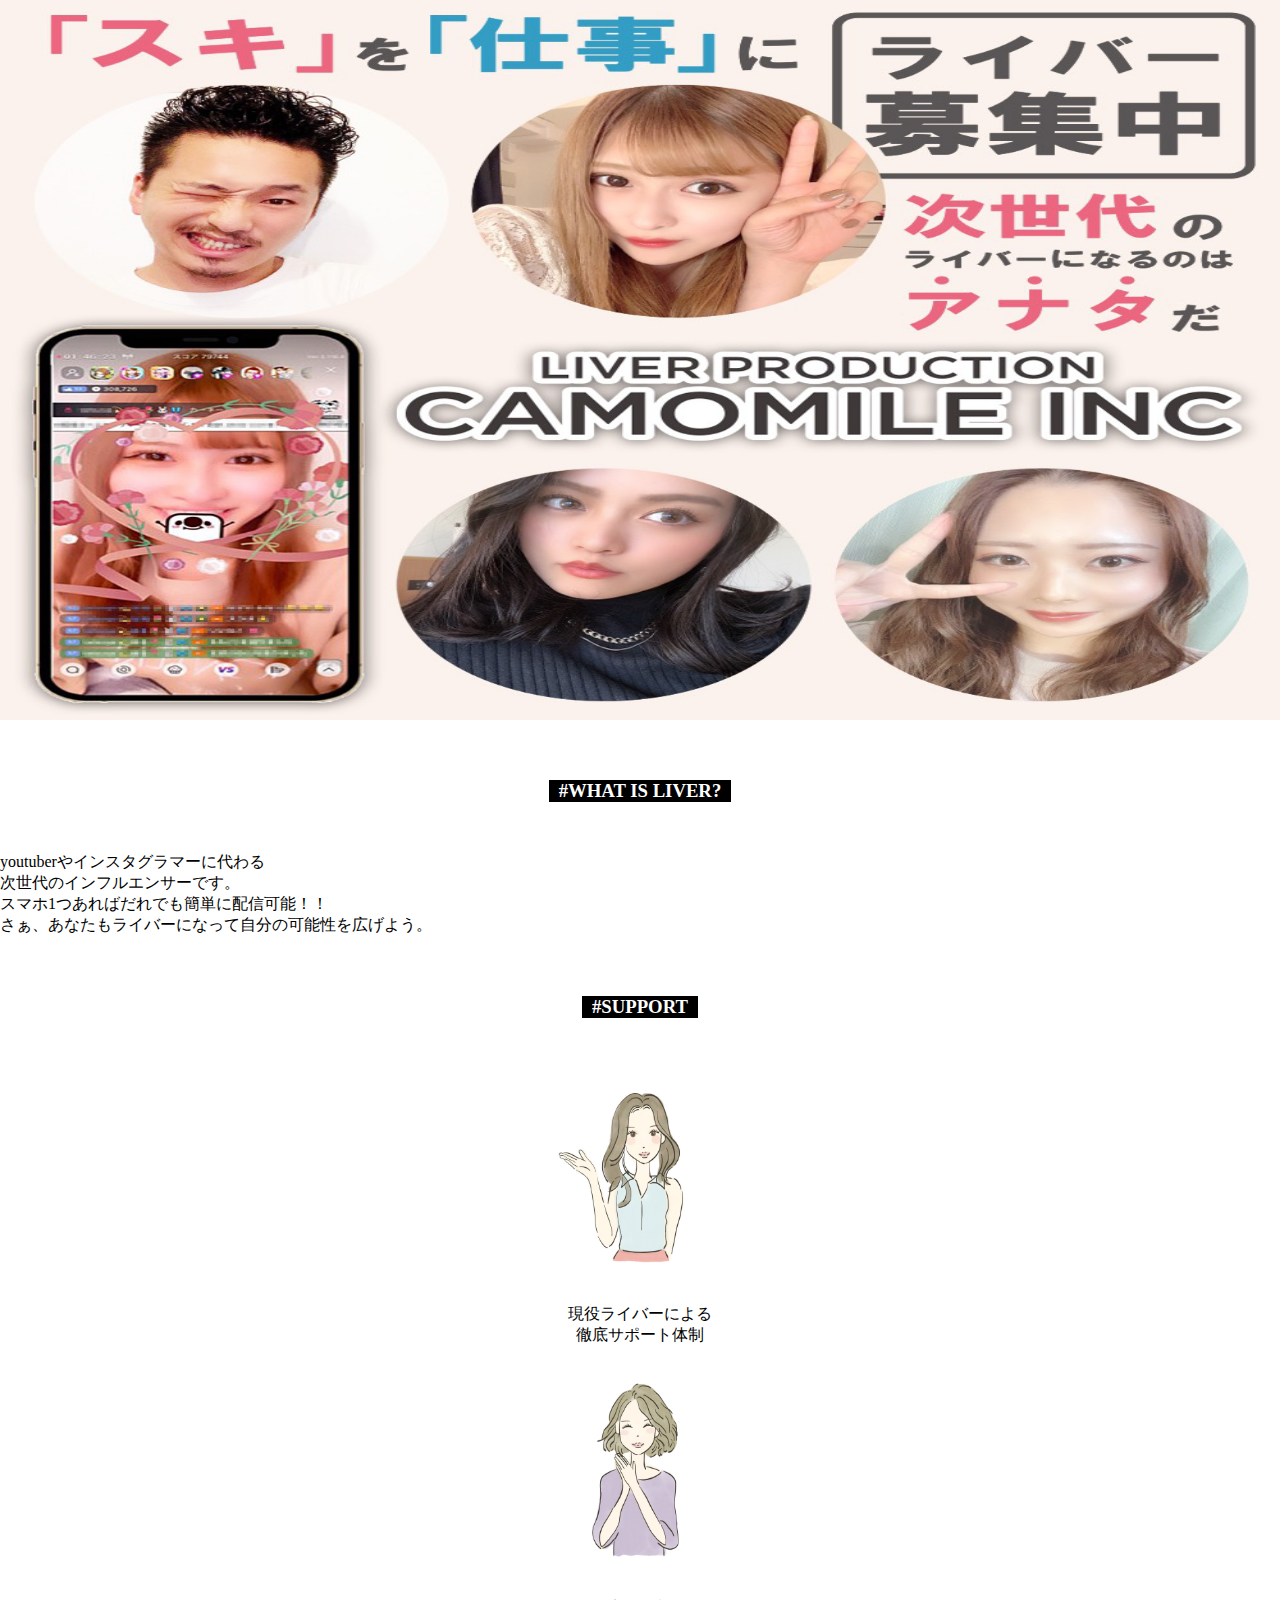
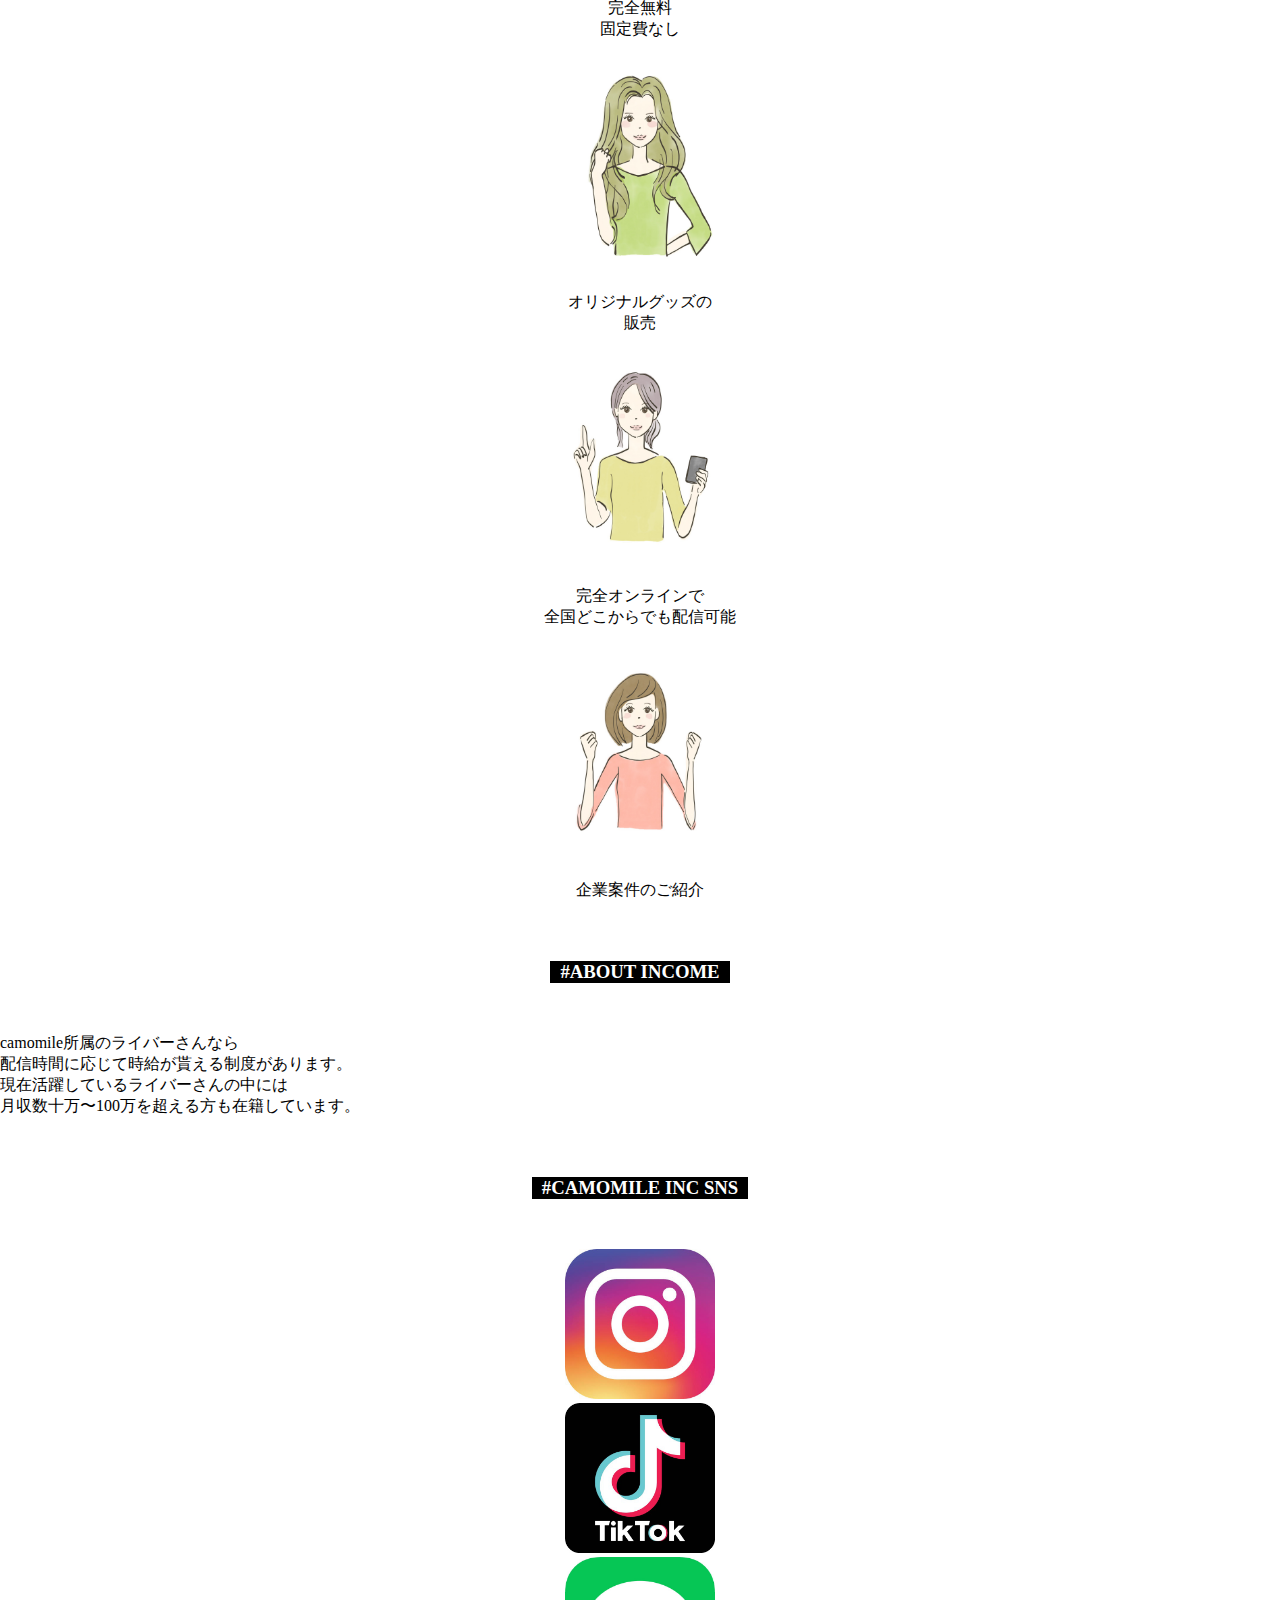
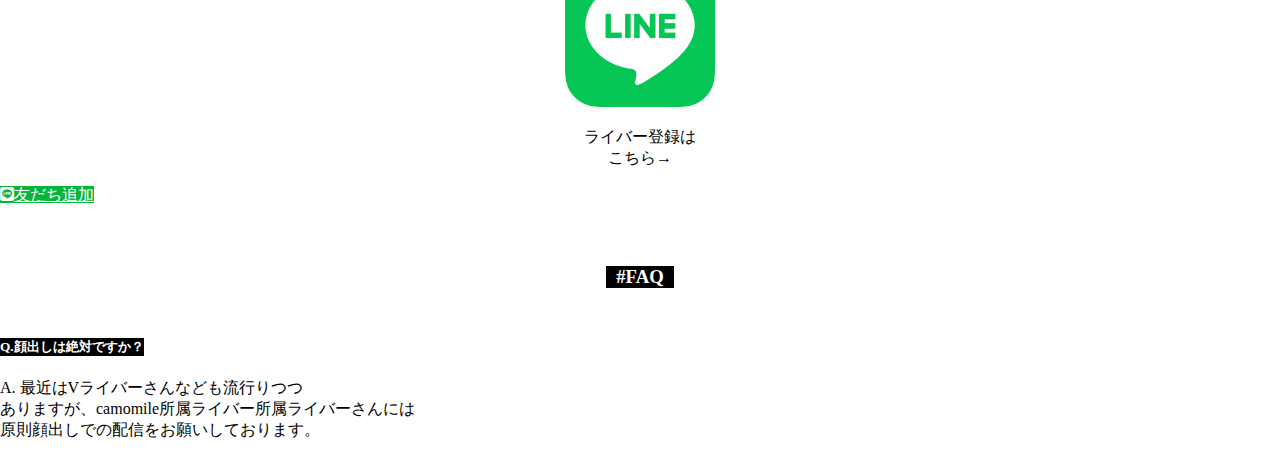
==== landing_page.html @ 8807ceb8 "webサイズはLINEボタン関連など以外はほぼ完成。" ====
<!DOCTYPE html>
<html>
  <head>
    <meta charset="utf-8"> 
    <meta name="viewport" content="width=device-width, initial-scale=1.0, shrink-to-fit=no">
    <title>LIVER PRODUCTION / CAMOMILE.INC</title>

    <link href="https://cdn.jsdelivr.net/npm/bootstrap@5.0.0-beta1/dist/css/bootstrap.min.css" rel="stylesheet" integrity="sha384-giJF6kkoqNQ00vy+HMDP7azOuL0xtbfIcaT9wjKHr8RbDVddVHyTfAAsrekwKmP1" crossorigin="anonymous">
    <link href="https://use.fontawesome.com/releases/v5.15.2/css/all.css" rel="stylesheet">
    <link rel="stylesheet" href="css/stylesheet.css">
    <link rel="stylesheet" href="css/responsive.css">
  </head>
  <script>
  </script>
  <body>
    <script src="https://cdn.jsdelivr.net/npm/@popperjs/core@2.5.4/dist/umd/popper.min.js" integrity="sha384-q2kxQ16AaE6UbzuKqyBE9/u/KzioAlnx2maXQHiDX9d4/zp8Ok3f+M7DPm+Ib6IU" crossorigin="anonymous"></script>
    <script src="https://cdn.jsdelivr.net/npm/bootstrap@5.0.0-beta1/dist/js/bootstrap.min.js" integrity="sha384-pQQkAEnwaBkjpqZ8RU1fF1AKtTcHJwFl3pblpTlHXybJjHpMYo79HY3hIi4NKxyj" crossorigin="anonymous"></script>

    <section class="top-container col-12">

    </section>

    <section class="container introduction-container">
      <h3>#WHAT IS LIVER?</h3>
      <p>youtuberやインスタグラマーに代わる<br>
        次世代のインフルエンサーです。<br>
        スマホ1つあればだれでも簡単に配信可能！！<br>
        さぁ、あなたもライバーになって自分の可能性を広げよう。
      </p>
    </section>

    <section class="container supports-container">
      <h3>#SUPPORT</h3>
      <div class="row d-flex justify-content-around">
        <div class="col-12 col-sm-4 support">
          <img class="" src="images/support1.png" alt="">
          <p class="align-center">
            現役ライバーによる<br>徹底サポート体制
          </p>
        </div>
        <div class="col-12 col-sm-4 support">
          <img src="images/support2.png" alt="">
          <p class="align-center">
            完全無料<br>固定費なし
          </p>
        </div>
        <div class="col-12 col-sm-4 support">
          <img src="images/support3.png" alt="">
          <p class="align-center">
            オリジナルグッズの<br>販売
          </p>
        </div>
        <div class="col-12 col-sm-4 support">
            <img class="" src="images/support4.png" alt="">
            <p class="align-center">
              完全オンラインで<br>全国どこからでも配信可能
            </p>
        </div>
        <div class="col-12 col-sm-4 support">
            <img src="images/support5.png" alt="">
            <p class="align-center">
              企業案件のご紹介
            </p>
        </div>
      </div>
    </section>

    <section class="container">
      <h3 class="align-center">#ABOUT INCOME</h3>
      <p class="">
        camomile所属のライバーさんなら<br>
        配信時間に応じて時給が貰える制度があります。<br>
        現在活躍しているライバーさんの中には<br>
        月収数十万〜100万を超える方も在籍しています。
      </p>
    </section>

    <section class="container sns-container">
      <h3>#CAMOMILE INC SNS</h3>
      <div class="row centering">
        <div class="col-4 icon">
          <a href="#">
            <img src="images/instagram.png" alt="instagram">
          </a>
        </div>
        <div class="col-4 icon">
          <a href="#">
            <img src="images/tiktok.png" alt="tiktok">
          </a>
        </div>
        <div class="col-4 icon">
          <a href="#">
            <img src="images/line.png" alt="line">
          </a>
        </div>
      </div>
      <article class="my-5 d-flex justify-content-center add-liver">
        <div class="mx-3 align-center">
          <p>ライバー登録は<br>こちら→</p>
        </div>
        <div class="mx-3">
          <a class="btn bg-line" href="#"><!-- fontawesome -->
            <i class="fab fa-line"></i><span class="">友だち追加</span>
          </a>
        </div>
        
      </article>
    </section>

    <section class="container mb-5">
      <h3>#FAQ</h3>
      <h5>Q.顔出しは絶対ですか？</h5>
      <p class="my-3">
        A. 最近はVライバーさんなども流行りつつ<br>
        ありますが、camomile所属ライバー所属ライバーさんには<br>
        原則顔出しでの配信をお願いしております。
    </p>
    </section>

  </body>
</html>
---- css/stylesheet.css ----
/* 全体 */
* {
  box-sizing: border-box;
}
body {
  margin: 0 auto;
  width: 100%;
}
.centering { /* ブロック */
  margin: 0 auto;
}
.align-center { /* インライン */
  text-align: center;
}

h3 {
  margin: 60px auto 50px;
  padding: 0 10px;
  color: #fff;
  background-color: #000;
  display: table;
  text-align: center;
}

/* top-container */
.top-container {
  background-image: url('../images/top_image.png');
  height: 80vh;
  background-size: 100% 100%;
}

/* supports-container */
.support img{
  width: 100%;
  max-width: 216px;
}
.support {
  text-align: center;
}

/* sns-container */

.icon img{
  width: 100%;
  max-width: 150px;
}
.icon {
  text-align: center;
}

.bg-line {
  background-color: #07b53b;
  color: #fff;
}
.line {
  background-color: #fff;
  color: #07b53b;
}

/* FAQ-container */
h5 {
  color: #fff;
  background-color: #000;
  display: table;
  font-family: "Hiragino Mincho ProN";
}
---- css/responsive.css ----
/* スマホサイズ */
@media screen and (max-width: 576px) {
  .support img{
    width: 100%;
    max-width: 150px;
  }
  .support {
    margin-bottom: 10px;
  }
}
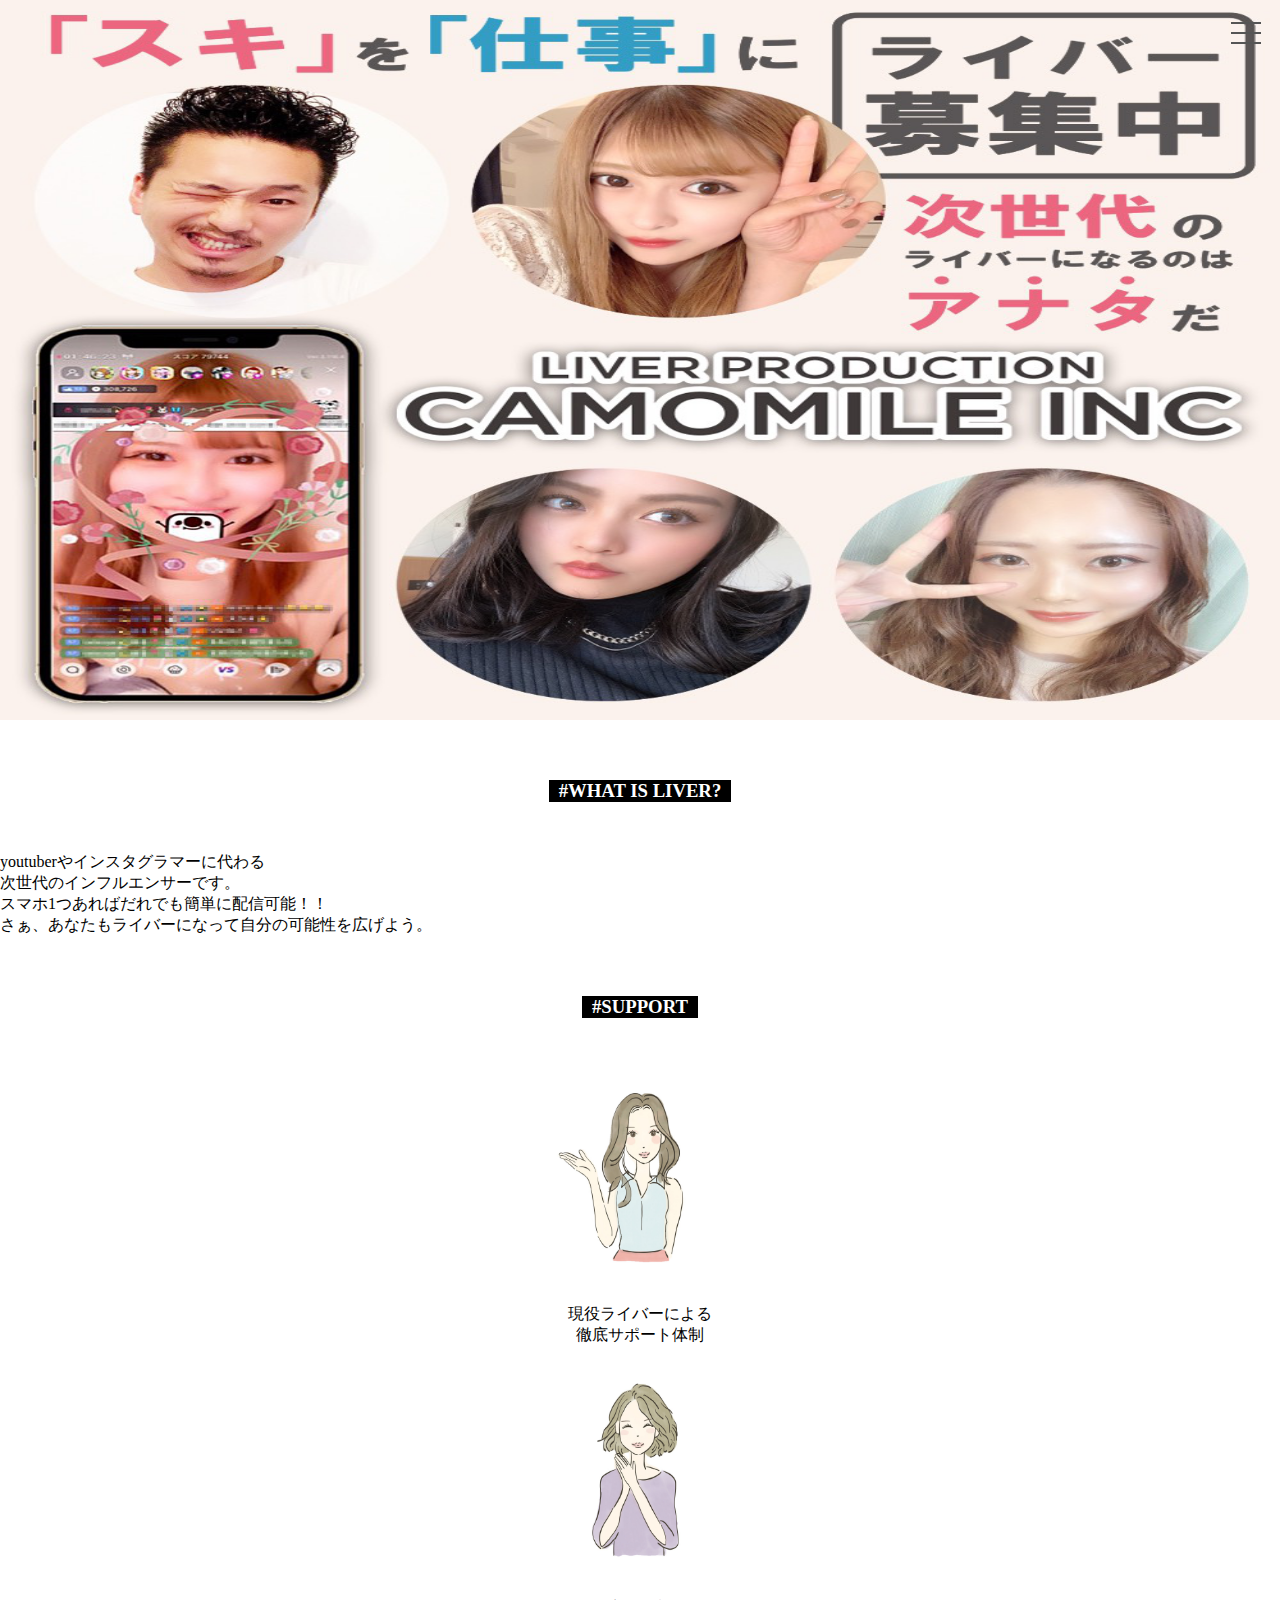
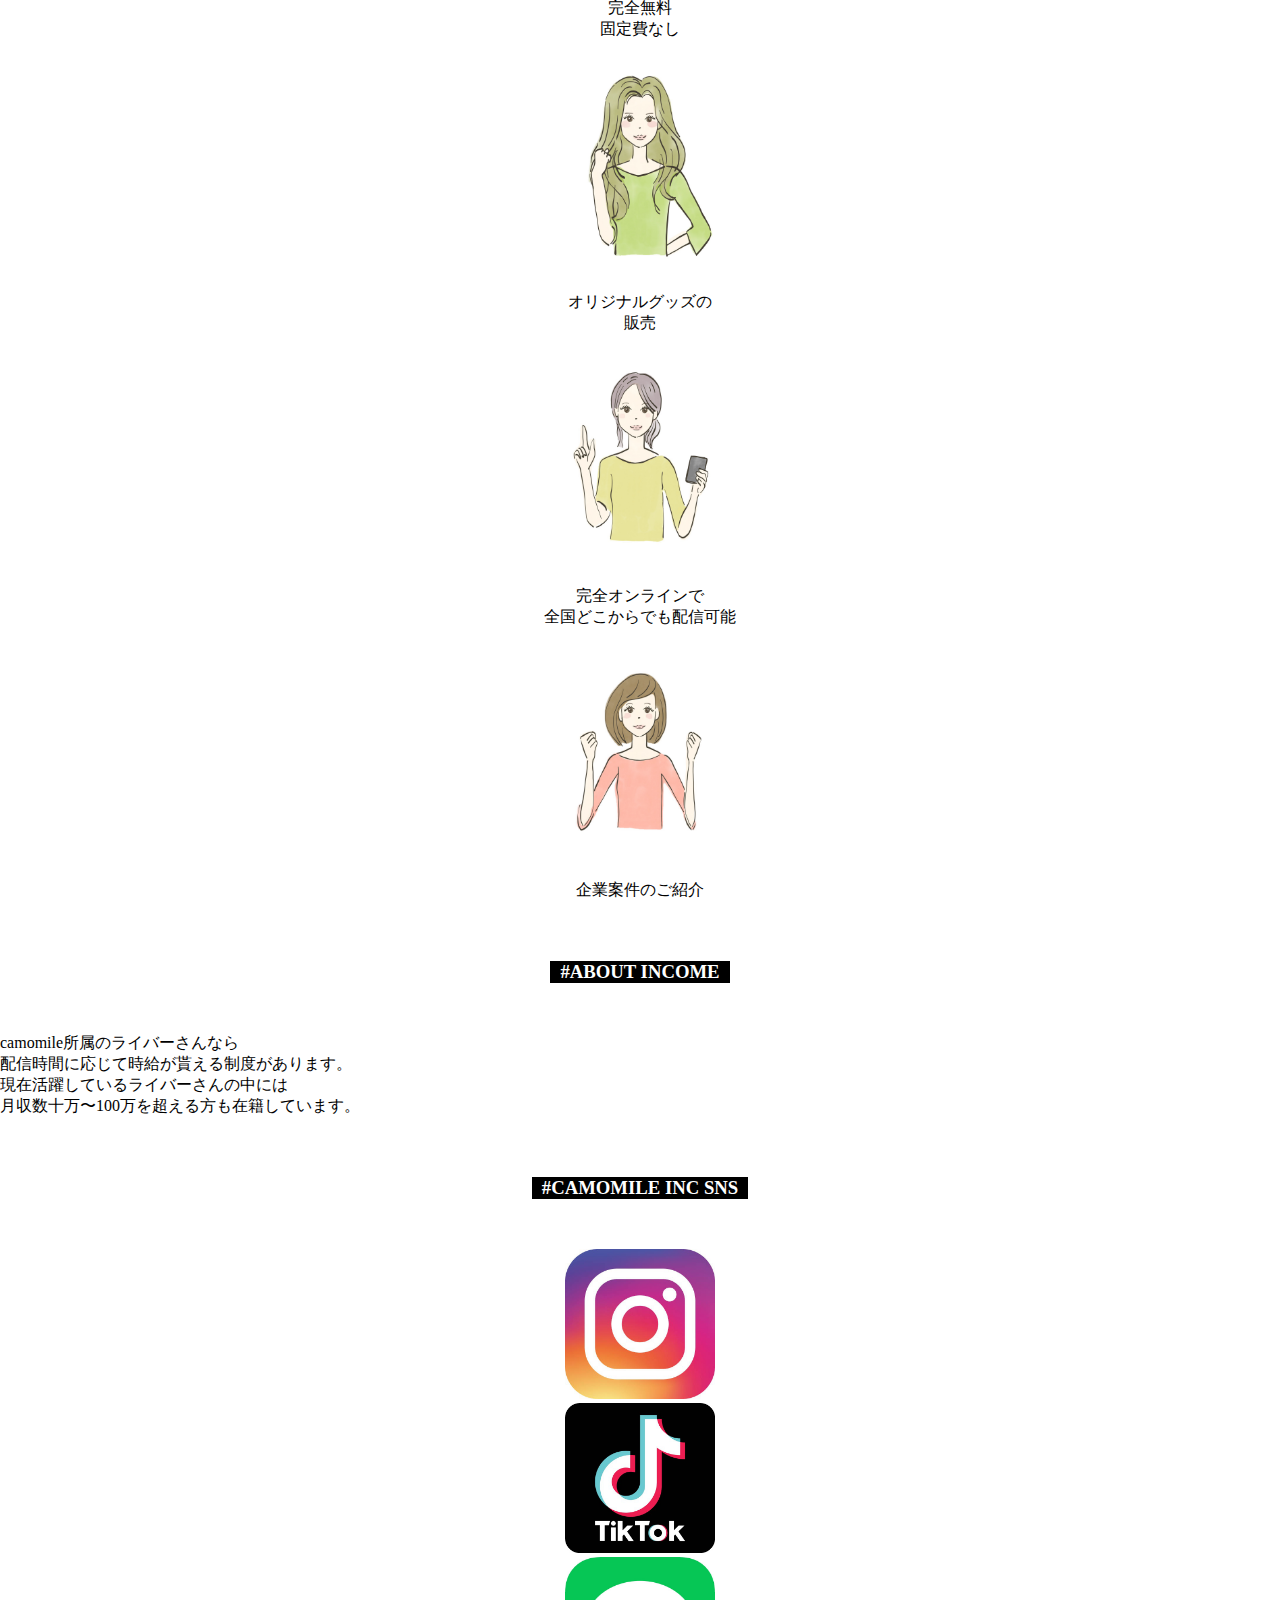
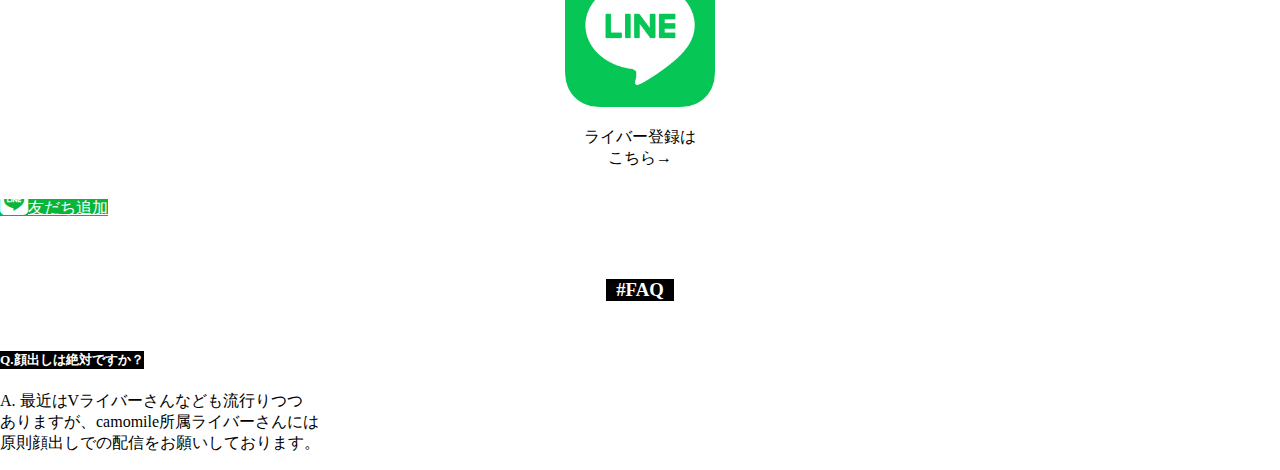
==== commit 3147cc0e: "ハンバーガーメニューの完成" ====
--- a/landing_page.html
+++ b/landing_page.html
@@ -10,17 +10,34 @@
     <link rel="stylesheet" href="css/stylesheet.css">
     <link rel="stylesheet" href="css/responsive.css">
   </head>
-  <script>
-  </script>
   <body>
     <script src="https://cdn.jsdelivr.net/npm/@popperjs/core@2.5.4/dist/umd/popper.min.js" integrity="sha384-q2kxQ16AaE6UbzuKqyBE9/u/KzioAlnx2maXQHiDX9d4/zp8Ok3f+M7DPm+Ib6IU" crossorigin="anonymous"></script>
     <script src="https://cdn.jsdelivr.net/npm/bootstrap@5.0.0-beta1/dist/js/bootstrap.min.js" integrity="sha384-pQQkAEnwaBkjpqZ8RU1fF1AKtTcHJwFl3pblpTlHXybJjHpMYo79HY3hIi4NKxyj" crossorigin="anonymous"></script>
+    <script type="text/javascript" src="https://code.jquery.com/jquery-3.5.1.min.js"></script>
+    <!-- LINEプラグイン -->
+    <script src="https://www.line-website.com/social-plugins/js/thirdparty/loader.min.js " async="async" defer="defer"></script>
+    <!-- ここまで -->
 
-    <section class="top-container col-12">
+    <section id="top" class="top-container col-12">
+      <div class="hamburger">
+        <span></span>
+        <span></span>
+        <span></span>
+      </div>
 
+      <nav class="globalMenuSp">
+        <ul>
+          <li><a href="#top">TOP</a></li>
+          <li><a id="introduction-btn" href="#introduction">WHAT IS LIVER?</a></li>
+          <li><a id="support-btn" href="#support">SUPPORT</a></li>
+          <li><a id="about-btn" href="#about">ABOUT INCOME</a></li>
+          <li><a id="sns-btn" href="#sns">CAMOMILE INC SNS</a></li>
+          <li><a id="faq-btn" href="#faq">FAQ</a></li>
+        </ul>
+      </nav>
     </section>
-
-    <section class="container introduction-container">
+    
+    <section id="introduction" class="container introduction">
       <h3>#WHAT IS LIVER?</h3>
       <p>youtuberやインスタグラマーに代わる<br>
         次世代のインフルエンサーです。<br>
@@ -29,7 +46,7 @@
       </p>
     </section>
 
-    <section class="container supports-container">
+    <section id="support" class="container supports-container">
       <h3>#SUPPORT</h3>
       <div class="row d-flex justify-content-around">
         <div class="col-12 col-sm-4 support">
@@ -65,7 +82,7 @@
       </div>
     </section>
 
-    <section class="container">
+    <section id="about" class="container">
       <h3 class="align-center">#ABOUT INCOME</h3>
       <p class="">
         camomile所属のライバーさんなら<br>
@@ -75,7 +92,7 @@
       </p>
     </section>
 
-    <section class="container sns-container">
+    <section id="sns" class="container sns-container">
       <h3>#CAMOMILE INC SNS</h3>
       <div class="row centering">
         <div class="col-4 icon">
@@ -100,22 +117,23 @@
         </div>
         <div class="mx-3">
           <a class="btn bg-line" href="#"><!-- fontawesome -->
-            <i class="fab fa-line"></i><span class="">友だち追加</span>
+            <i class="fab fa-2x fa-line"></i><span class="">友だち追加</span>
           </a>
         </div>
         
       </article>
     </section>
 
-    <section class="container mb-5">
+    <section id="faq" class="container mb-5">
       <h3>#FAQ</h3>
       <h5>Q.顔出しは絶対ですか？</h5>
       <p class="my-3">
         A. 最近はVライバーさんなども流行りつつ<br>
-        ありますが、camomile所属ライバー所属ライバーさんには<br>
+        ありますが、camomile所属ライバーさんには<br>
         原則顔出しでの配信をお願いしております。
     </p>
     </section>
 
+    <script type="text/javascript" src="javascript/script.js"></script>
   </body>
 </html>--- a/css/stylesheet.css
+++ b/css/stylesheet.css
@@ -29,6 +29,108 @@
   background-size: 100% 100%;
 }
 
+/*** ハンバーガーメニュー ***/
+/*　ハンバーガーボタン　*/
+.hamburger {
+  display : block;
+  position: fixed;
+  z-index : 3;
+  right : 13px;
+  top   : 12px;
+  width : 42px;
+  height: 42px;
+  cursor: pointer;
+  text-align: center;
+}
+.hamburger span {
+  display : block;
+  position: absolute;
+  width   : 30px;
+  height  : 2px ;
+  left    : 6px;
+  background : #555;
+  -webkit-transition: 0.3s ease-in-out;
+  -moz-transition   : 0.3s ease-in-out;
+  transition        : 0.3s ease-in-out;
+}
+.hamburger span:nth-child(1) {
+  top: 10px;
+}
+.hamburger span:nth-child(2) {
+  top: 20px;
+}
+.hamburger span:nth-child(3) {
+  top: 30px;
+}
+
+/* ナビ開いてる時のボタン */
+.hamburger.active span:nth-child(1) {
+  top : 16px;
+  left: 6px;
+  background :#fff;
+  -webkit-transform: rotate(-45deg);
+  -moz-transform   : rotate(-45deg);
+  transform        : rotate(-45deg);
+}
+
+.hamburger.active span:nth-child(2),
+.hamburger.active span:nth-child(3) {
+  top: 16px;
+  background :#fff;
+  -webkit-transform: rotate(45deg);
+  -moz-transform   : rotate(45deg);
+  transform        : rotate(45deg);
+}
+
+nav.globalMenuSp {
+  position: fixed;
+  z-index : 2;
+  top: 0;
+  right: 0; /* left→right */
+  color: #fff;
+  background: rgba(0,0,0,0.7);
+  text-align: center;
+  width: 50%; /* 100%→50% */
+  opacity: 0;
+  transition: opacity .6s ease, visibility .6s ease;
+}
+
+nav.globalMenuSp ul {
+  margin: 0 auto;
+  padding: 0;
+  width: 100%;
+}
+
+nav.globalMenuSp ul li {
+  list-style-type: none;
+  padding: 0;
+  width: 100%;
+  transition: .4s all;
+}
+nav.globalMenuSp ul li:last-child {
+  padding-bottom: 0;
+}
+nav.globalMenuSp ul li:hover{
+  background :#ddd;
+}
+
+nav.globalMenuSp ul li a {
+  display: block;
+  color: #fff;
+  padding: 1em 0;
+  text-decoration :none;
+}
+
+/* このクラスを、jQueryで付与・削除する */
+nav.globalMenuSp.active {
+  opacity: 100;
+}
+/*** ここまで ***/
+
+.test {
+  cursor: pointer;
+}
+
 /* supports-container */
 .support img{
   width: 100%;
@@ -39,7 +141,6 @@
 }
 
 /* sns-container */
-
 .icon img{
   width: 100%;
   max-width: 150px;
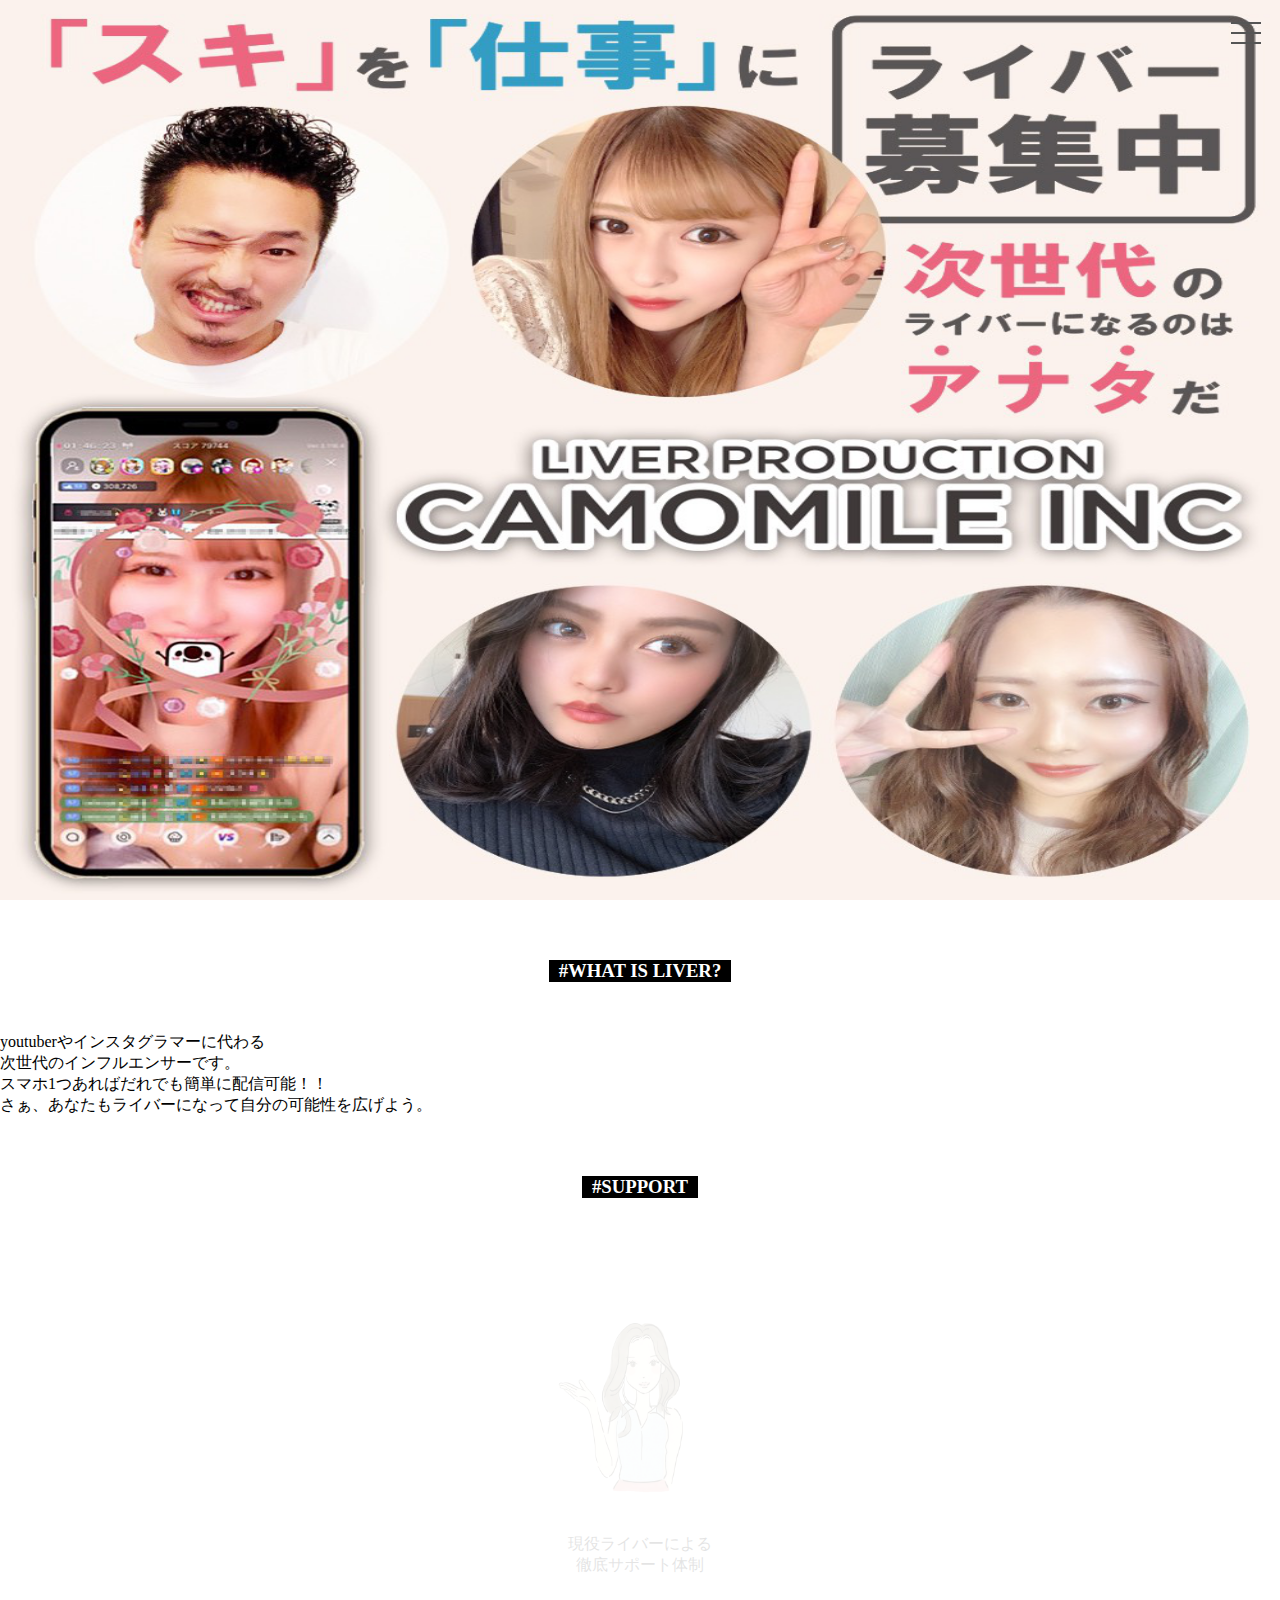
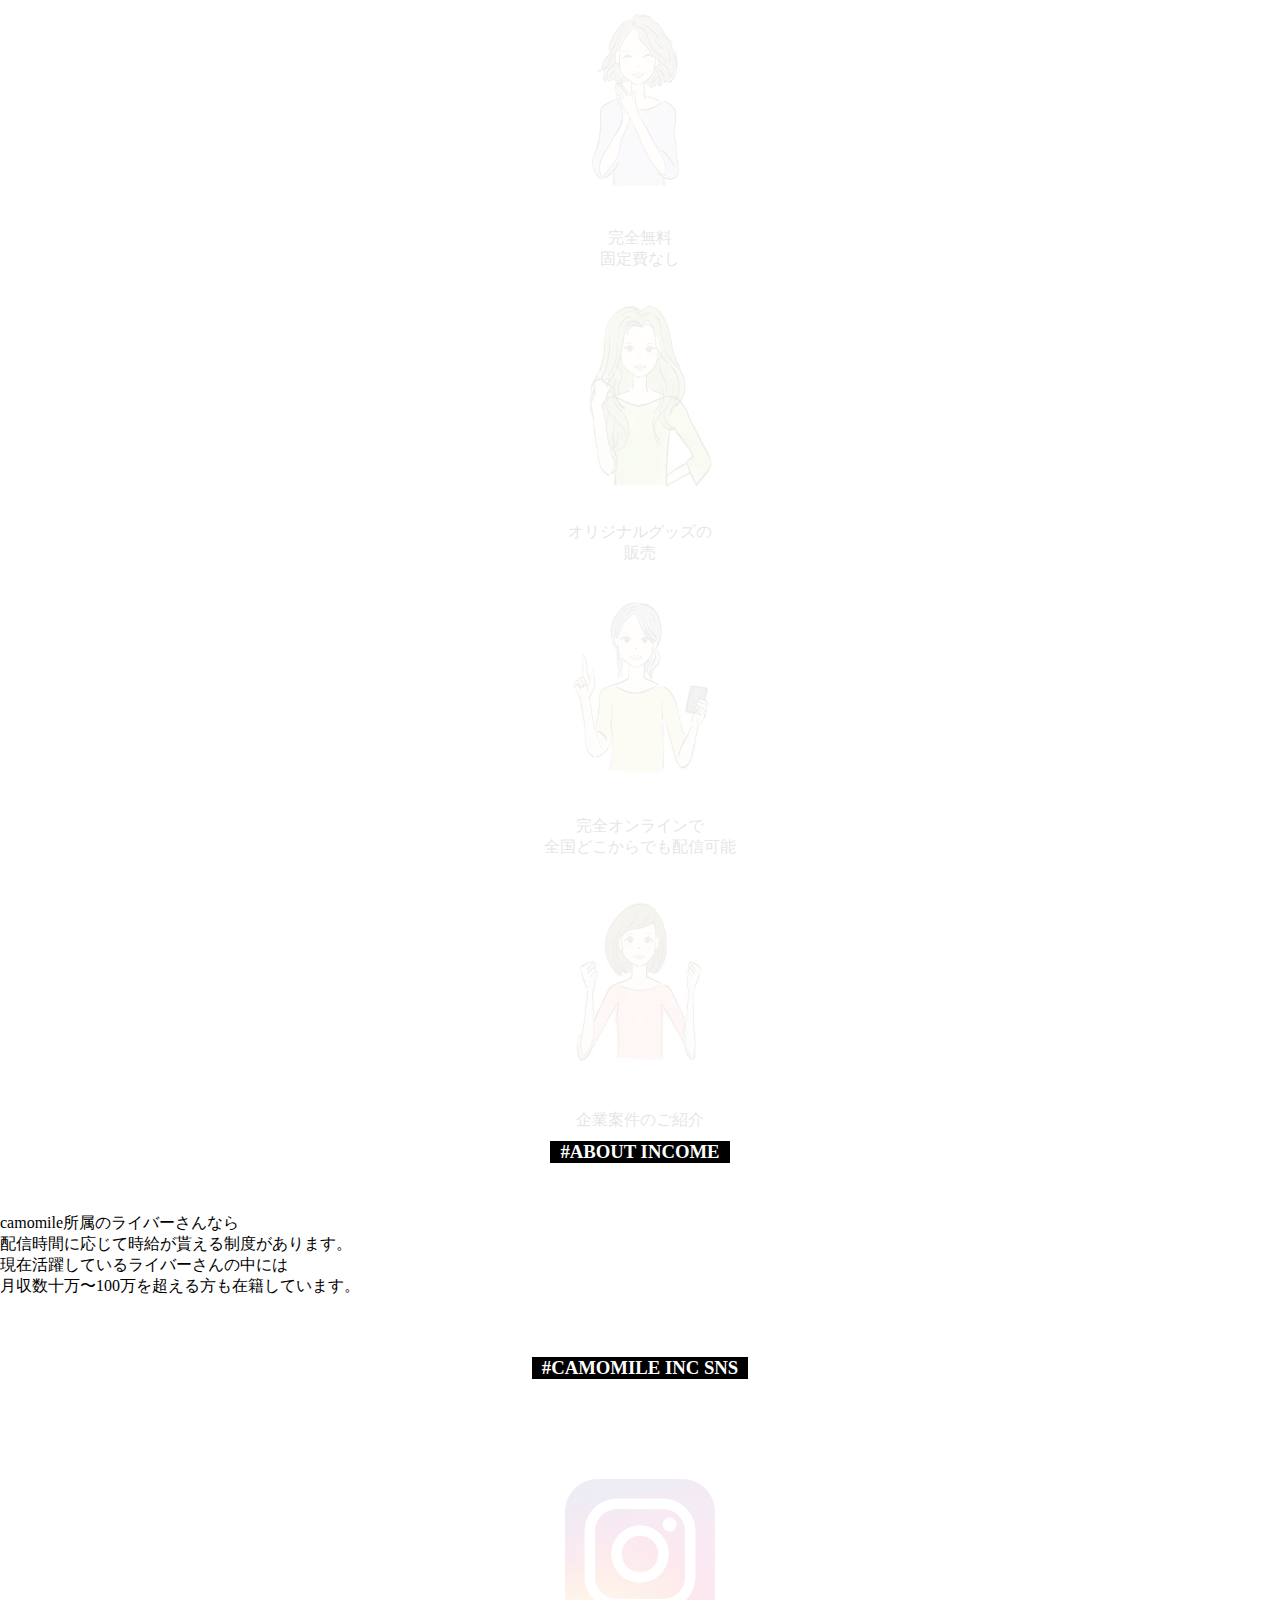
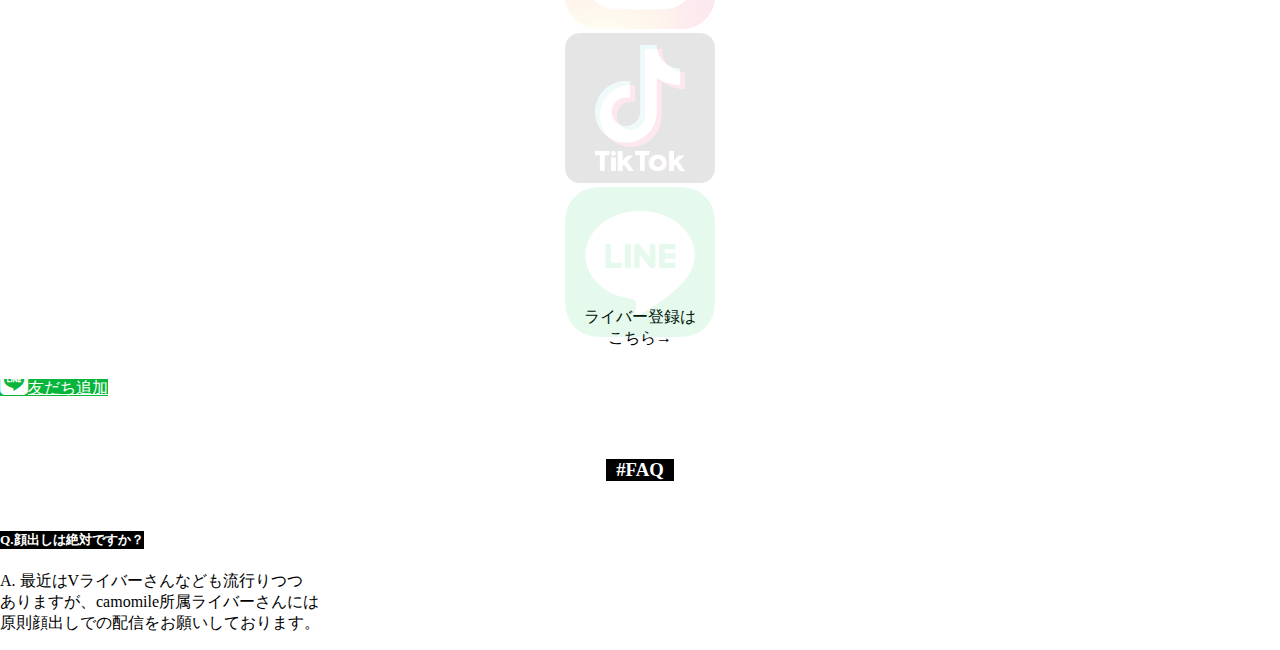
==== commit ef58acc5: "フェードイン演出実装" ====
--- a/landing_page.html
+++ b/landing_page.html
@@ -13,10 +13,7 @@
   <body>
     <script src="https://cdn.jsdelivr.net/npm/@popperjs/core@2.5.4/dist/umd/popper.min.js" integrity="sha384-q2kxQ16AaE6UbzuKqyBE9/u/KzioAlnx2maXQHiDX9d4/zp8Ok3f+M7DPm+Ib6IU" crossorigin="anonymous"></script>
     <script src="https://cdn.jsdelivr.net/npm/bootstrap@5.0.0-beta1/dist/js/bootstrap.min.js" integrity="sha384-pQQkAEnwaBkjpqZ8RU1fF1AKtTcHJwFl3pblpTlHXybJjHpMYo79HY3hIi4NKxyj" crossorigin="anonymous"></script>
-    <script type="text/javascript" src="https://code.jquery.com/jquery-3.5.1.min.js"></script>
-    <!-- LINEプラグイン -->
-    <script src="https://www.line-website.com/social-plugins/js/thirdparty/loader.min.js " async="async" defer="defer"></script>
-    <!-- ここまで -->
+    
 
     <section id="top" class="top-container col-12">
       <div class="hamburger">
@@ -49,31 +46,31 @@
     <section id="support" class="container supports-container">
       <h3>#SUPPORT</h3>
       <div class="row d-flex justify-content-around">
-        <div class="col-12 col-sm-4 support">
+        <div class="col-12 col-sm-4 support fadein">
           <img class="" src="images/support1.png" alt="">
           <p class="align-center">
             現役ライバーによる<br>徹底サポート体制
           </p>
         </div>
-        <div class="col-12 col-sm-4 support">
+        <div class="col-12 col-sm-4 support fadein">
           <img src="images/support2.png" alt="">
           <p class="align-center">
             完全無料<br>固定費なし
           </p>
         </div>
-        <div class="col-12 col-sm-4 support">
+        <div class="col-12 col-sm-4 support fadein">
           <img src="images/support3.png" alt="">
           <p class="align-center">
             オリジナルグッズの<br>販売
           </p>
         </div>
-        <div class="col-12 col-sm-4 support">
+        <div class="col-12 col-sm-4 support fadein">
             <img class="" src="images/support4.png" alt="">
             <p class="align-center">
               完全オンラインで<br>全国どこからでも配信可能
             </p>
         </div>
-        <div class="col-12 col-sm-4 support">
+        <div class="col-12 col-sm-4 support fadein">
             <img src="images/support5.png" alt="">
             <p class="align-center">
               企業案件のご紹介
@@ -95,17 +92,17 @@
     <section id="sns" class="container sns-container">
       <h3>#CAMOMILE INC SNS</h3>
       <div class="row centering">
-        <div class="col-4 icon">
-          <a href="#">
+        <div class="col-4 icon fadein">
+          <a href="https://www.instagram.com/camomile_inc/">
             <img src="images/instagram.png" alt="instagram">
           </a>
         </div>
-        <div class="col-4 icon">
-          <a href="#">
+        <div class="col-4 icon fadein">
+          <a href="https://www.tiktok.com/@camomile_inc?_d=secCgsIARCbDRgBIAMoARI%2BCjyllP5ze%2B%2FtLXZkjYY%2FfnYk%2FFfTJeMfltoAxO3SIaD55NR7eZRRlzbjZxRGlQ6KHcXVwSS3CQtgFpGZxR8aAA%3D%3D&language=ja&sec_uid=MS4wLjABAAAAf8hpmkzNmXRhXUS63InnYRb-gfjr7o-J_X2wJsMVY2h9fYpWc60X6aGtjejuSTtB&sec_user_id=MS4wLjABAAAABhGzmjiT7xYJOSR6aK7KjN5cphFt4nD_J8RGndwjB6o&share_author_id=6828920080991962113&share_link_id=4E3CF757-863F-4EA0-9C6C-1784E2E8E33A&tt_from=copy&u_code=lf9k50d0&user_id=73785457763&utm_campaign=client_share&utm_medium=ios&utm_source=copy&source=h5_t">
             <img src="images/tiktok.png" alt="tiktok">
           </a>
         </div>
-        <div class="col-4 icon">
+        <div class="col-4 icon fadein">
           <a href="#">
             <img src="images/line.png" alt="line">
           </a>
@@ -116,11 +113,10 @@
           <p>ライバー登録は<br>こちら→</p>
         </div>
         <div class="mx-3">
-          <a class="btn bg-line" href="#"><!-- fontawesome -->
+          <a class="btn bg-line" href="#top"><!-- fontawesome -->
             <i class="fab fa-2x fa-line"></i><span class="">友だち追加</span>
           </a>
         </div>
-        
       </article>
     </section>
 
@@ -131,9 +127,19 @@
         A. 最近はVライバーさんなども流行りつつ<br>
         ありますが、camomile所属ライバーさんには<br>
         原則顔出しでの配信をお願いしております。
-    </p>
+      </p>
     </section>
 
+          <!-- LINEプラグイン -->
+          <a href="">
+            <div class="line-it-button" data-lang="ja" data-type="friend" data-lineid="383uxmrs" style="display: none;">
+              <img src="images/square-default.png" alt="">
+            </div>
+            <script src="https://www.line-website.com/social-plugins/js/thirdparty/loader.min.js " async="async" defer="defer"></script>
+          </a>
+          <!-- ここまで -->  
+
+    <script type="text/javascript" src="https://code.jquery.com/jquery-3.5.1.min.js"></script>
     <script type="text/javascript" src="javascript/script.js"></script>
   </body>
 </html>--- a/css/stylesheet.css
+++ b/css/stylesheet.css
@@ -25,7 +25,7 @@
 /* top-container */
 .top-container {
   background-image: url('../images/top_image.png');
-  height: 80vh;
+  height: 900px;
   background-size: 100% 100%;
 }
 
@@ -164,4 +164,15 @@
   background-color: #000;
   display: table;
   font-family: "Hiragino Mincho ProN";
+}
+
+/* フェードイン系 */
+.fadein {
+  opacity: 0.1;
+  transform: translate(0, 50px);
+  transition: all 500ms;
+}
+.fadein.scrollin {
+  opacity: 1;
+  transform: translate(0, 0);
 }--- a/css/responsive.css
+++ b/css/responsive.css
@@ -7,4 +7,13 @@
   .support {
     margin-bottom: 10px;
   }
+}
+
+/* タブレットサイズ */
+@media screen and (max-width: 670px) {
+  .top-container {
+  background-image: url('../images/top_image.png');
+  height: 80vh;
+  background-size: 100% 100%;
+  } 
 }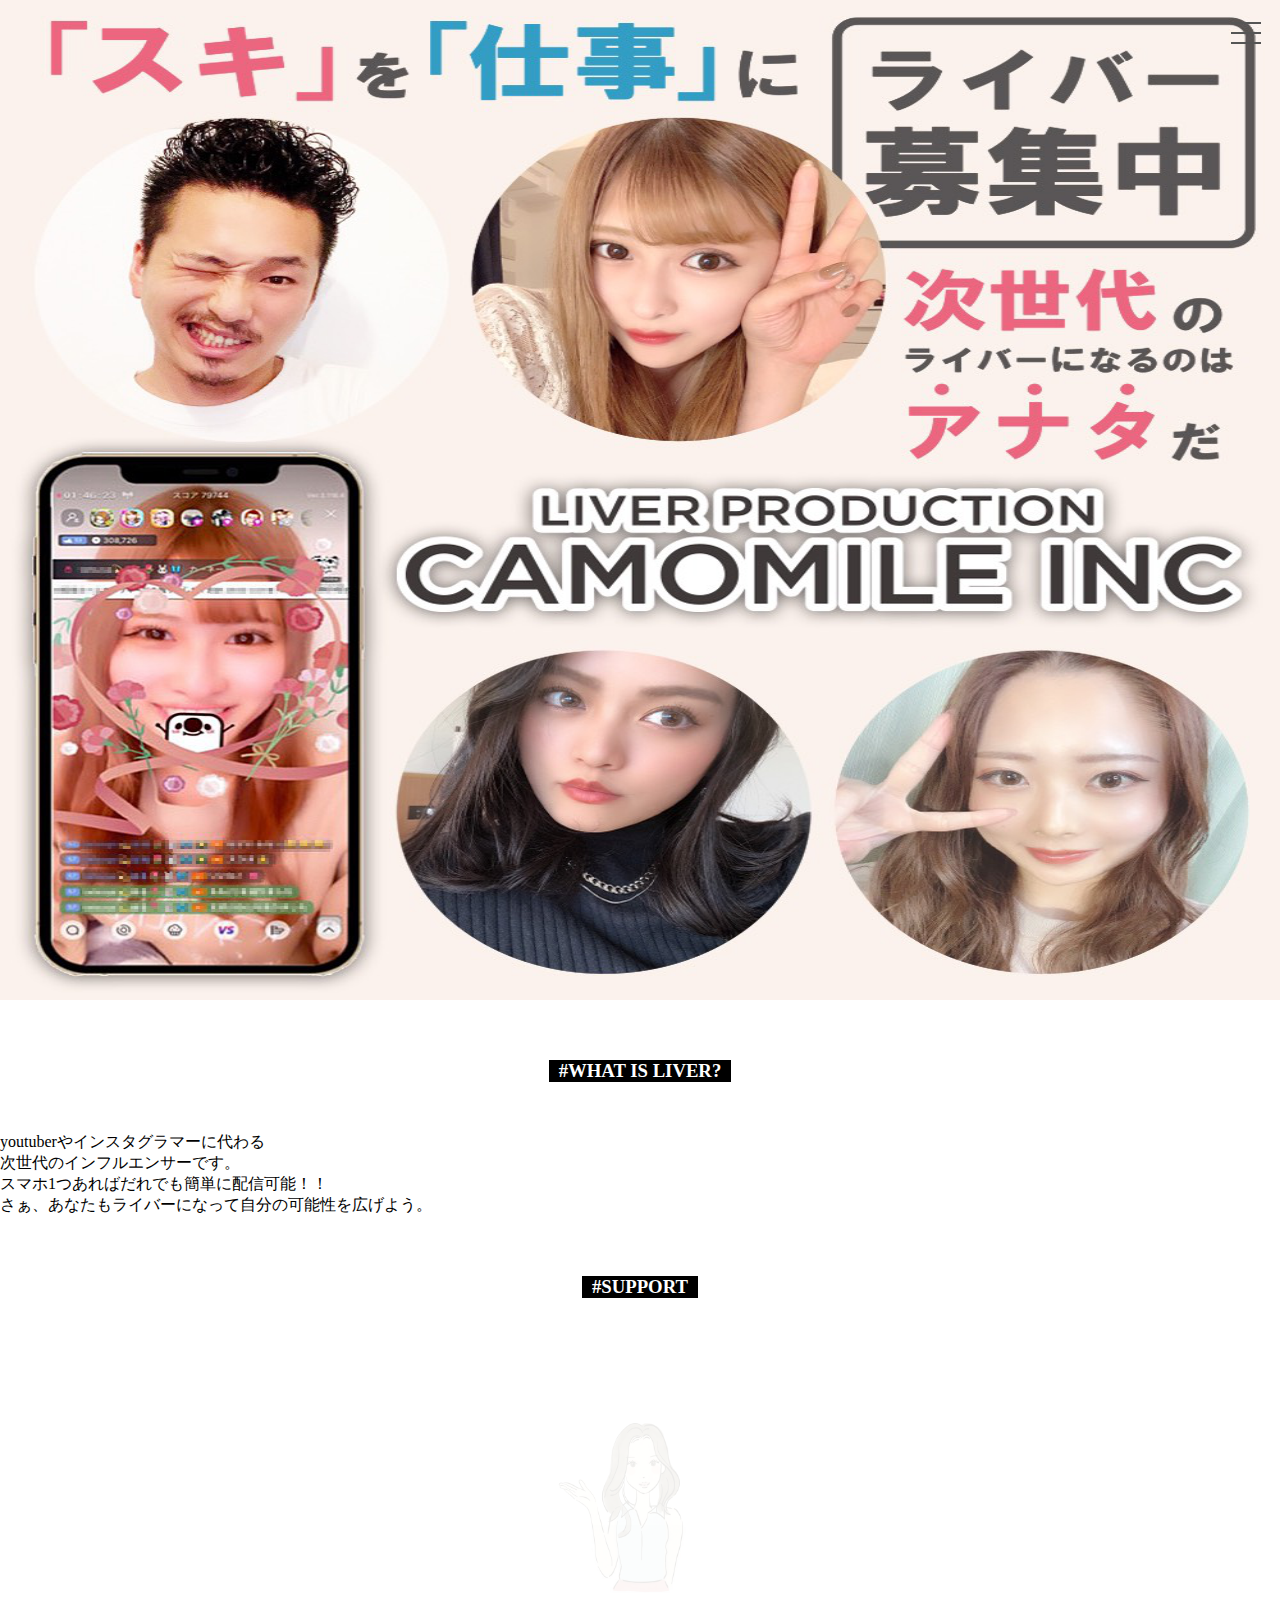
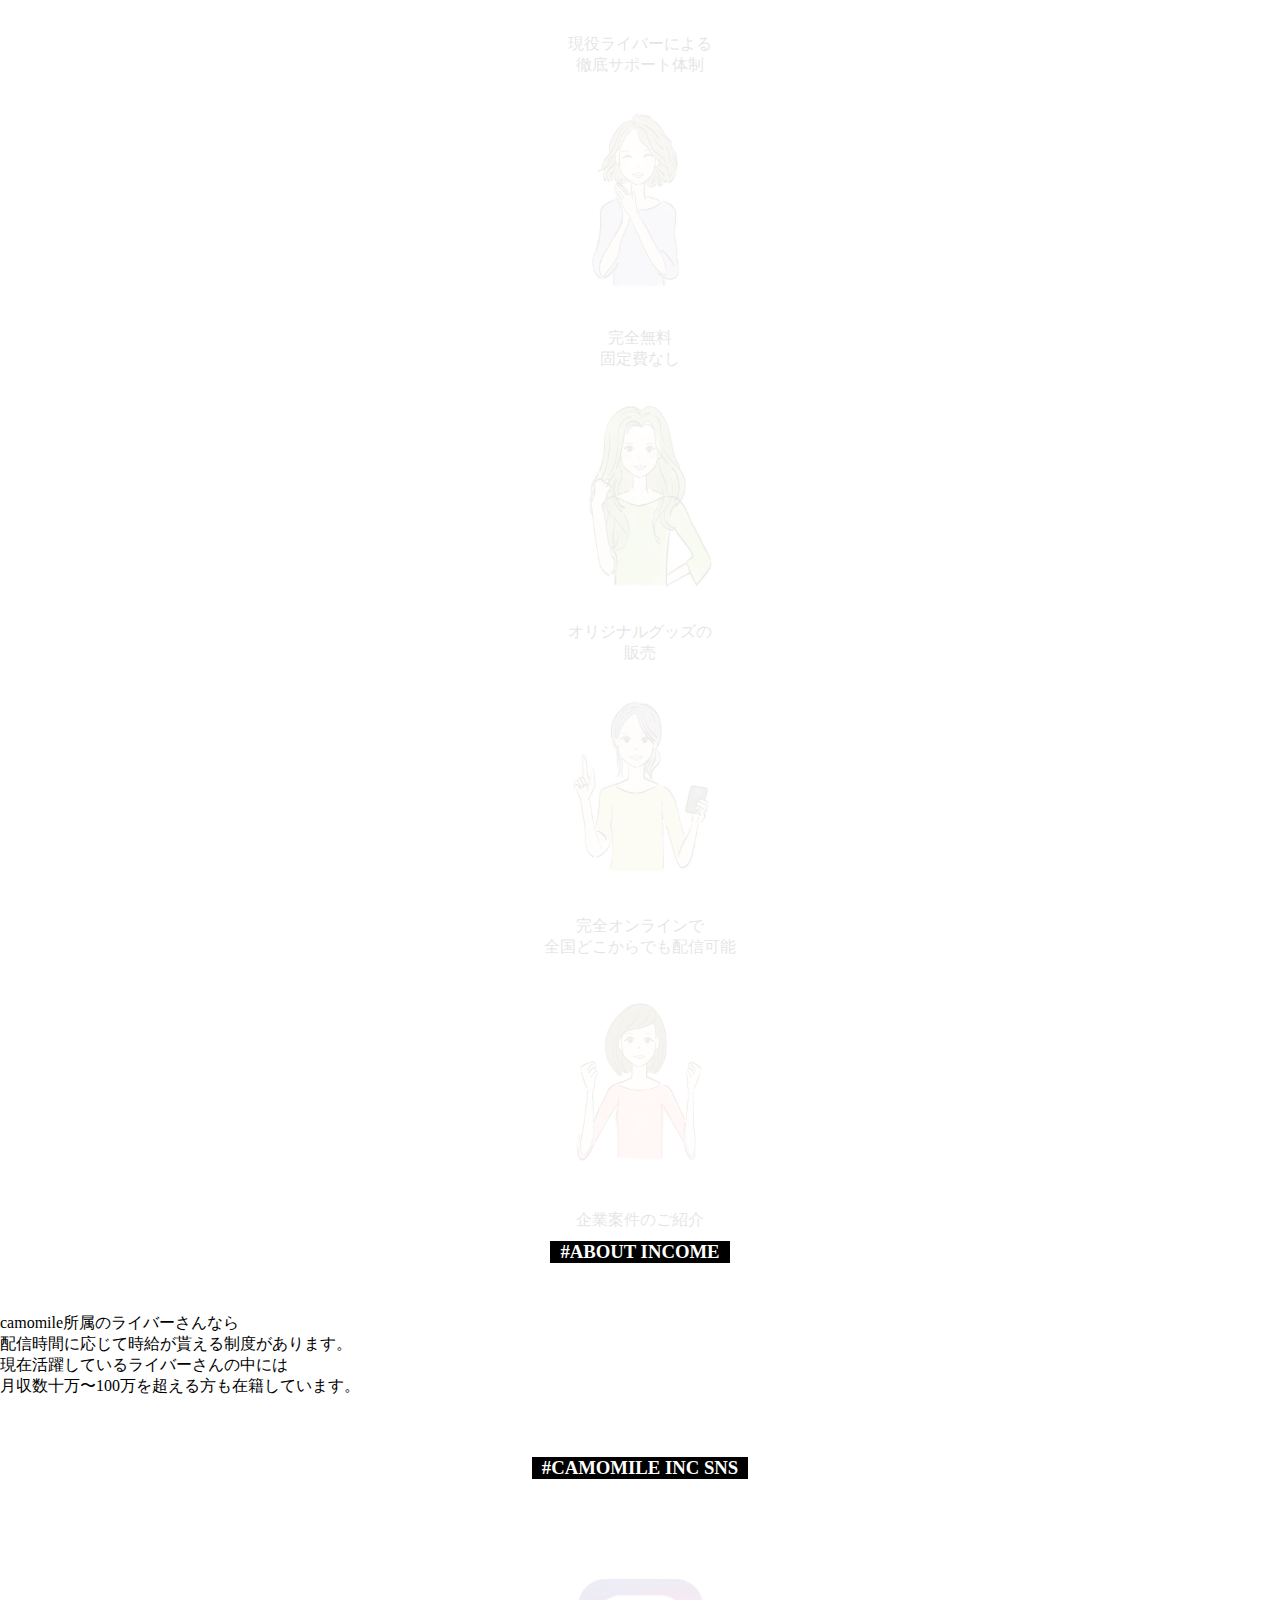
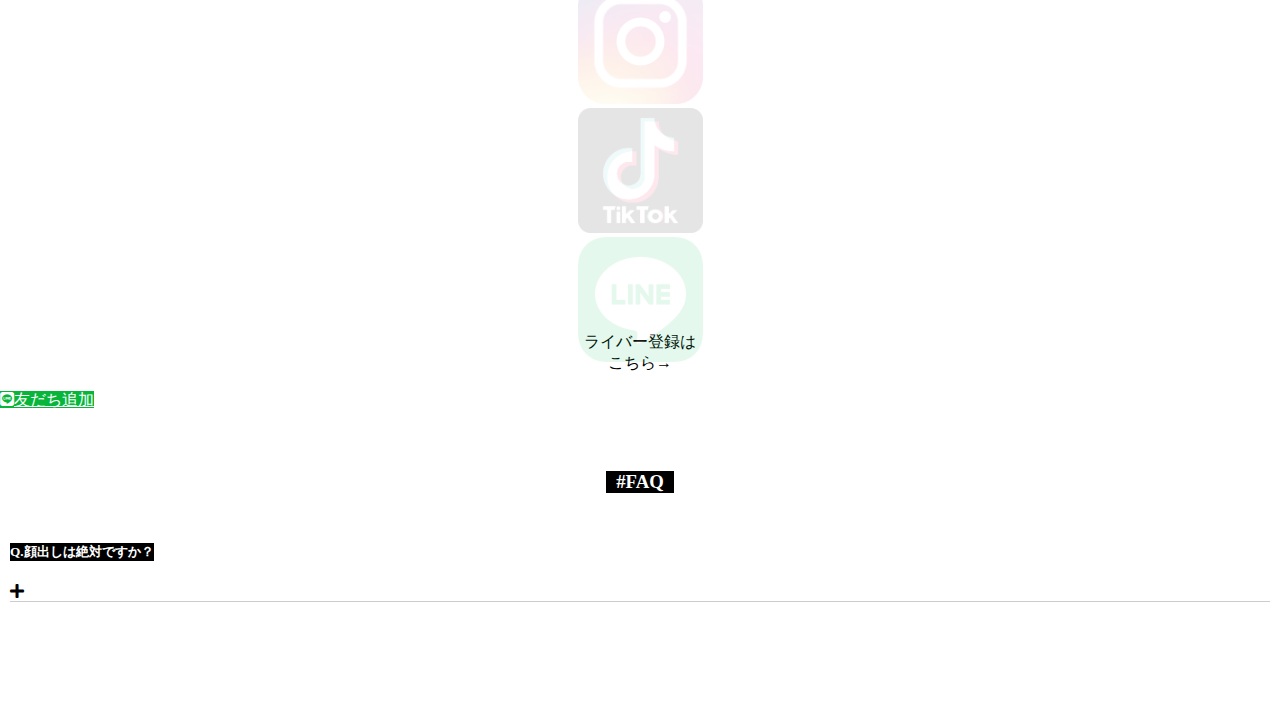
==== commit eeb3d43b: "LINEボタン以外完成" ====
--- a/landing_page.html
+++ b/landing_page.html
@@ -92,17 +92,17 @@
     <section id="sns" class="container sns-container">
       <h3>#CAMOMILE INC SNS</h3>
       <div class="row centering">
-        <div class="col-4 icon fadein">
+        <div class="col-4 sns-icon fadein">
           <a href="https://www.instagram.com/camomile_inc/">
             <img src="images/instagram.png" alt="instagram">
           </a>
         </div>
-        <div class="col-4 icon fadein">
+        <div class="col-4 sns-icon fadein">
           <a href="https://www.tiktok.com/@camomile_inc?_d=secCgsIARCbDRgBIAMoARI%2BCjyllP5ze%2B%2FtLXZkjYY%2FfnYk%2FFfTJeMfltoAxO3SIaD55NR7eZRRlzbjZxRGlQ6KHcXVwSS3CQtgFpGZxR8aAA%3D%3D&language=ja&sec_uid=MS4wLjABAAAAf8hpmkzNmXRhXUS63InnYRb-gfjr7o-J_X2wJsMVY2h9fYpWc60X6aGtjejuSTtB&sec_user_id=MS4wLjABAAAABhGzmjiT7xYJOSR6aK7KjN5cphFt4nD_J8RGndwjB6o&share_author_id=6828920080991962113&share_link_id=4E3CF757-863F-4EA0-9C6C-1784E2E8E33A&tt_from=copy&u_code=lf9k50d0&user_id=73785457763&utm_campaign=client_share&utm_medium=ios&utm_source=copy&source=h5_t">
             <img src="images/tiktok.png" alt="tiktok">
           </a>
         </div>
-        <div class="col-4 icon fadein">
+        <div class="col-4 sns-icon fadein">
           <a href="#">
             <img src="images/line.png" alt="line">
           </a>
@@ -113,33 +113,38 @@
           <p>ライバー登録は<br>こちら→</p>
         </div>
         <div class="mx-3">
-          <a class="btn bg-line" href="#top"><!-- fontawesome -->
-            <i class="fab fa-2x fa-line"></i><span class="">友だち追加</span>
+          <a class="btn bg-line" href=""><!-- fontawesome -->
+            <i class="fab fa-line"></i><span class="add-friend">友だち追加</span>
           </a>
         </div>
       </article>
     </section>
 
-    <section id="faq" class="container mb-5">
+    <section id="faq" class="container col-sm-9 faq-container mb-5">
       <h3>#FAQ</h3>
-      <h5>Q.顔出しは絶対ですか？</h5>
-      <p class="my-3">
-        A. 最近はVライバーさんなども流行りつつ<br>
-        ありますが、camomile所属ライバーさんには<br>
-        原則顔出しでの配信をお願いしております。
-      </p>
+      <div class="faq-items centering">
+        <!-- question -->
+        <div class="row question">
+          <div class="col-11">
+            <h5>Q.顔出しは絶対ですか？</h5>
+          </div>
+          <div class="col-1">
+            <span class="fas fa-plus"></span>
+          </div>
+        </div>
+        <!-- answer -->
+        <div class="my-3 answer">
+          <p>
+            A. 最近はVライバーさんなども流行りつつ<br>
+            ありますが、camomile所属ライバーさんには<br>
+            原則顔出しでの配信をお願いしております。
+          </p>
+        </div>
+      </div>
     </section>
-
-          <!-- LINEプラグイン -->
-          <a href="">
-            <div class="line-it-button" data-lang="ja" data-type="friend" data-lineid="383uxmrs" style="display: none;">
-              <img src="images/square-default.png" alt="">
-            </div>
-            <script src="https://www.line-website.com/social-plugins/js/thirdparty/loader.min.js " async="async" defer="defer"></script>
-          </a>
-          <!-- ここまで -->  
 
     <script type="text/javascript" src="https://code.jquery.com/jquery-3.5.1.min.js"></script>
     <script type="text/javascript" src="javascript/script.js"></script>
+
   </body>
 </html>--- a/css/stylesheet.css
+++ b/css/stylesheet.css
@@ -12,7 +12,6 @@
 .align-center { /* インライン */
   text-align: center;
 }
-
 h3 {
   margin: 60px auto 50px;
   padding: 0 10px;
@@ -25,7 +24,7 @@
 /* top-container */
 .top-container {
   background-image: url('../images/top_image.png');
-  height: 900px;
+  height: 1000px;
   background-size: 100% 100%;
 }
 
@@ -121,15 +120,10 @@
   text-decoration :none;
 }
 
-/* このクラスを、jQueryで付与・削除する */
 nav.globalMenuSp.active {
   opacity: 100;
 }
-/*** ここまで ***/
-
-.test {
-  cursor: pointer;
-}
+/* ハンバーガーメニューここまで */
 
 /* supports-container */
 .support img{
@@ -141,11 +135,11 @@
 }
 
 /* sns-container */
-.icon img{
+.sns-icon img{
   width: 100%;
-  max-width: 150px;
+  max-width: 125px;
 }
-.icon {
+.sns-icon {
   text-align: center;
 }
 
@@ -153,10 +147,7 @@
   background-color: #07b53b;
   color: #fff;
 }
-.line {
-  background-color: #fff;
-  color: #07b53b;
-}
+
 
 /* FAQ-container */
 h5 {
@@ -164,6 +155,15 @@
   background-color: #000;
   display: table;
   font-family: "Hiragino Mincho ProN";
+}
+.faq-items {
+  margin: 10px 10px 100px;
+  cursor: pointer;
+  border-bottom:1px solid #ccc;
+}
+.answer {
+  display: none;
+  padding: 5px 0px;
 }
 
 /* フェードイン系 */
--- a/css/responsive.css
+++ b/css/responsive.css
@@ -1,5 +1,6 @@
 /* スマホサイズ */
 @media screen and (max-width: 576px) {
+  /* support */
   .support img{
     width: 100%;
     max-width: 150px;
@@ -7,13 +8,15 @@
   .support {
     margin-bottom: 10px;
   }
+  /* sns */
+  .sns-icon img{
+    max-width: 100px;
+  }
 }
 
 /* タブレットサイズ */
 @media screen and (max-width: 670px) {
   .top-container {
-  background-image: url('../images/top_image.png');
   height: 80vh;
-  background-size: 100% 100%;
   } 
 }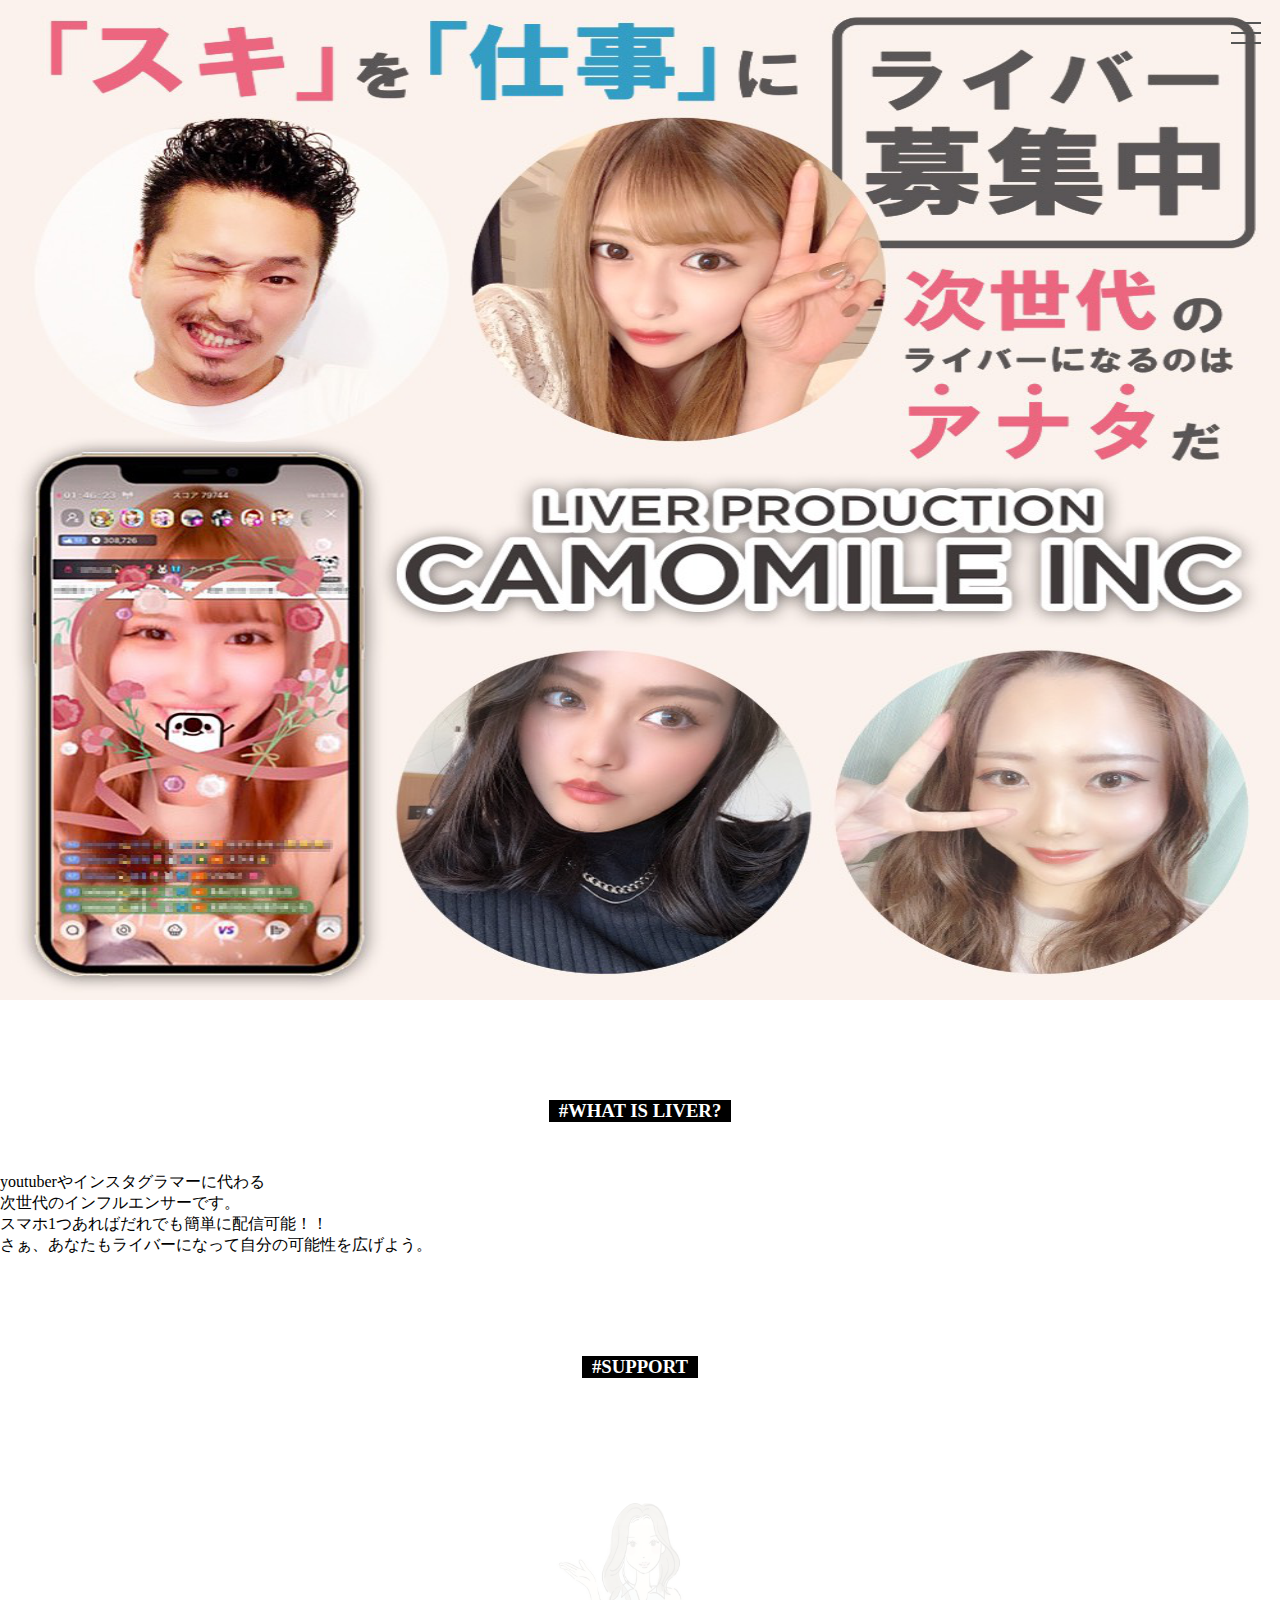
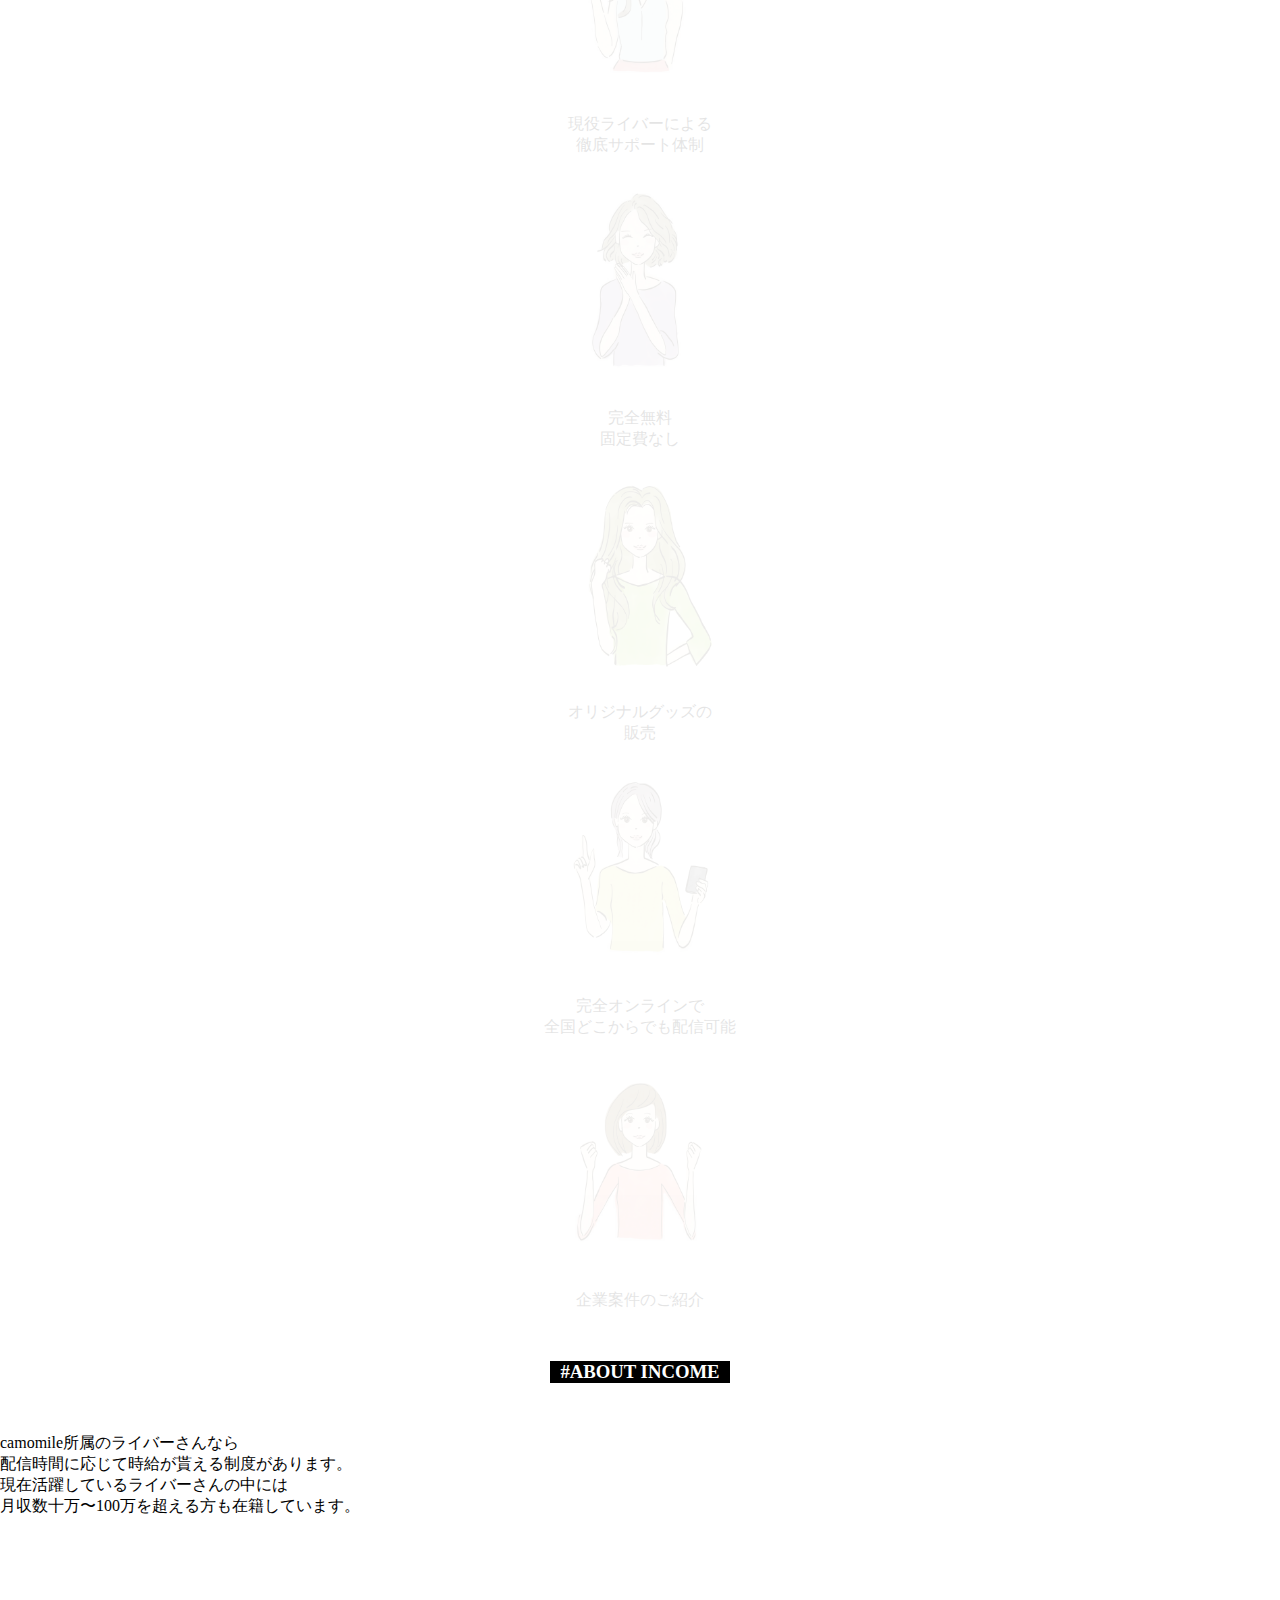
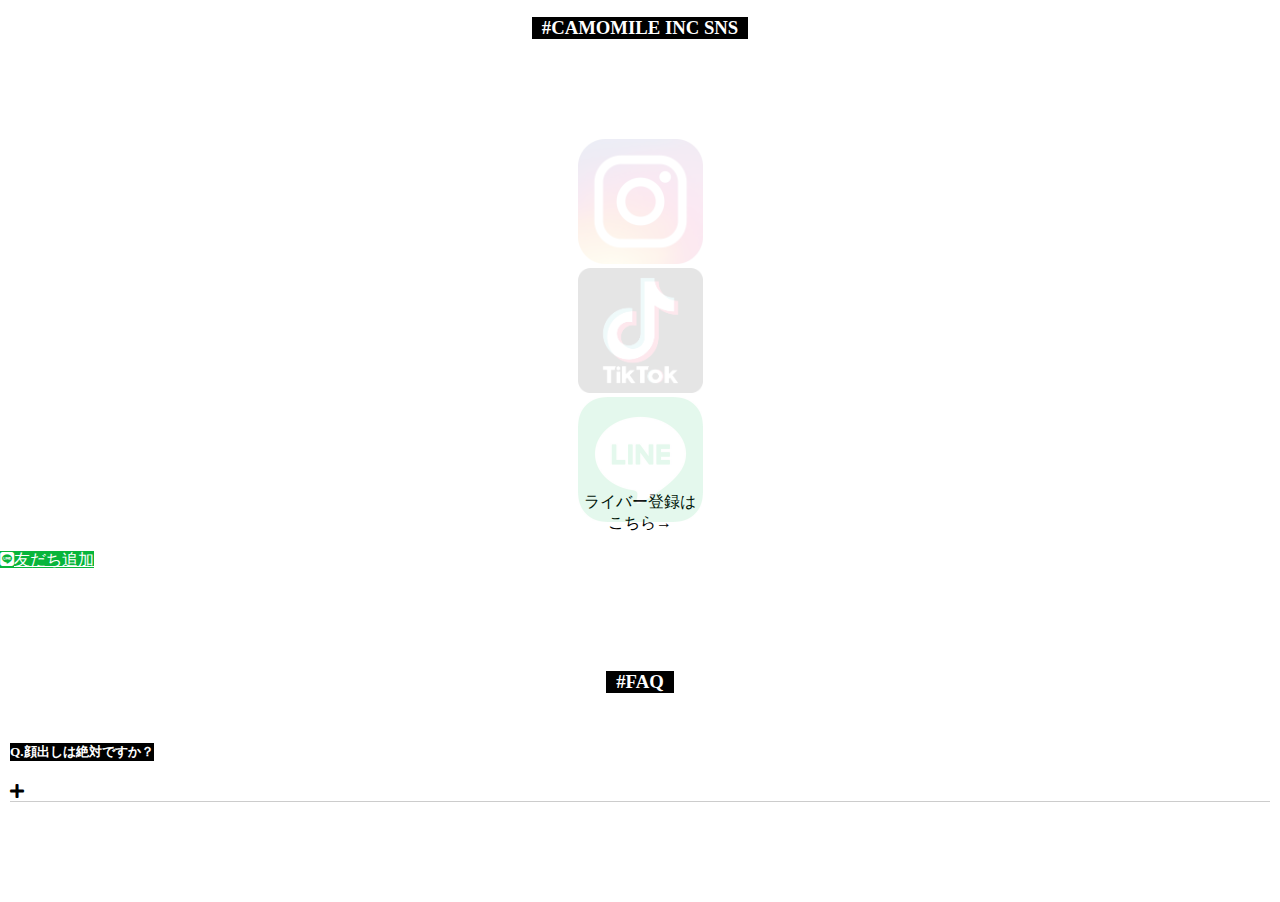
==== commit 8084a18f: "sectionのmargin-top/bottomの変更" ====
--- a/landing_page.html
+++ b/landing_page.html
@@ -15,7 +15,7 @@
     <script src="https://cdn.jsdelivr.net/npm/bootstrap@5.0.0-beta1/dist/js/bootstrap.min.js" integrity="sha384-pQQkAEnwaBkjpqZ8RU1fF1AKtTcHJwFl3pblpTlHXybJjHpMYo79HY3hIi4NKxyj" crossorigin="anonymous"></script>
     
 
-    <section id="top" class="top-container col-12">
+    <div id="top" class="top-container col-12">
       <div class="hamburger">
         <span></span>
         <span></span>
@@ -32,7 +32,7 @@
           <li><a id="faq-btn" href="#faq">FAQ</a></li>
         </ul>
       </nav>
-    </section>
+    </div>
     
     <section id="introduction" class="container introduction">
       <h3>#WHAT IS LIVER?</h3>
--- a/css/stylesheet.css
+++ b/css/stylesheet.css
@@ -5,6 +5,10 @@
 body {
   margin: 0 auto;
   width: 100%;
+}
+section {
+  margin-top: 100px;
+  margin-bottom: 50px;
 }
 .centering { /* ブロック */
   margin: 0 auto;
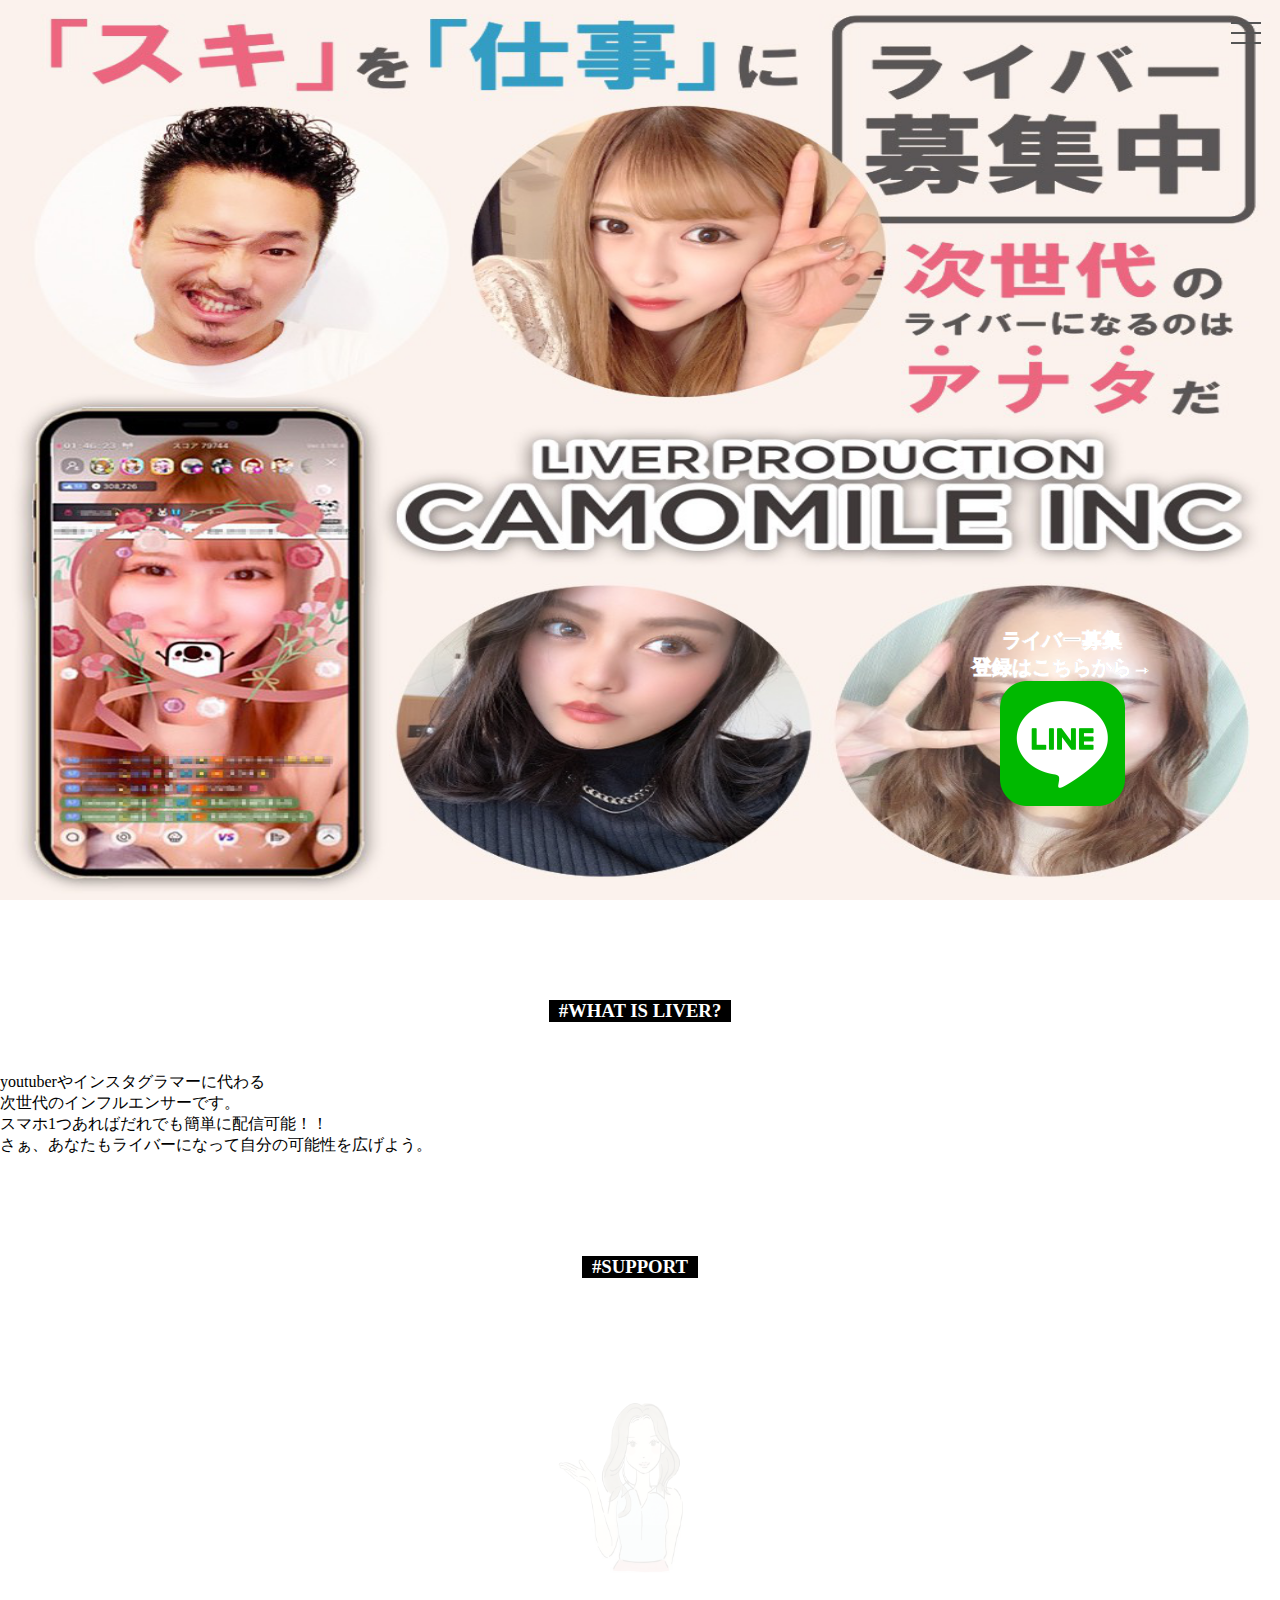
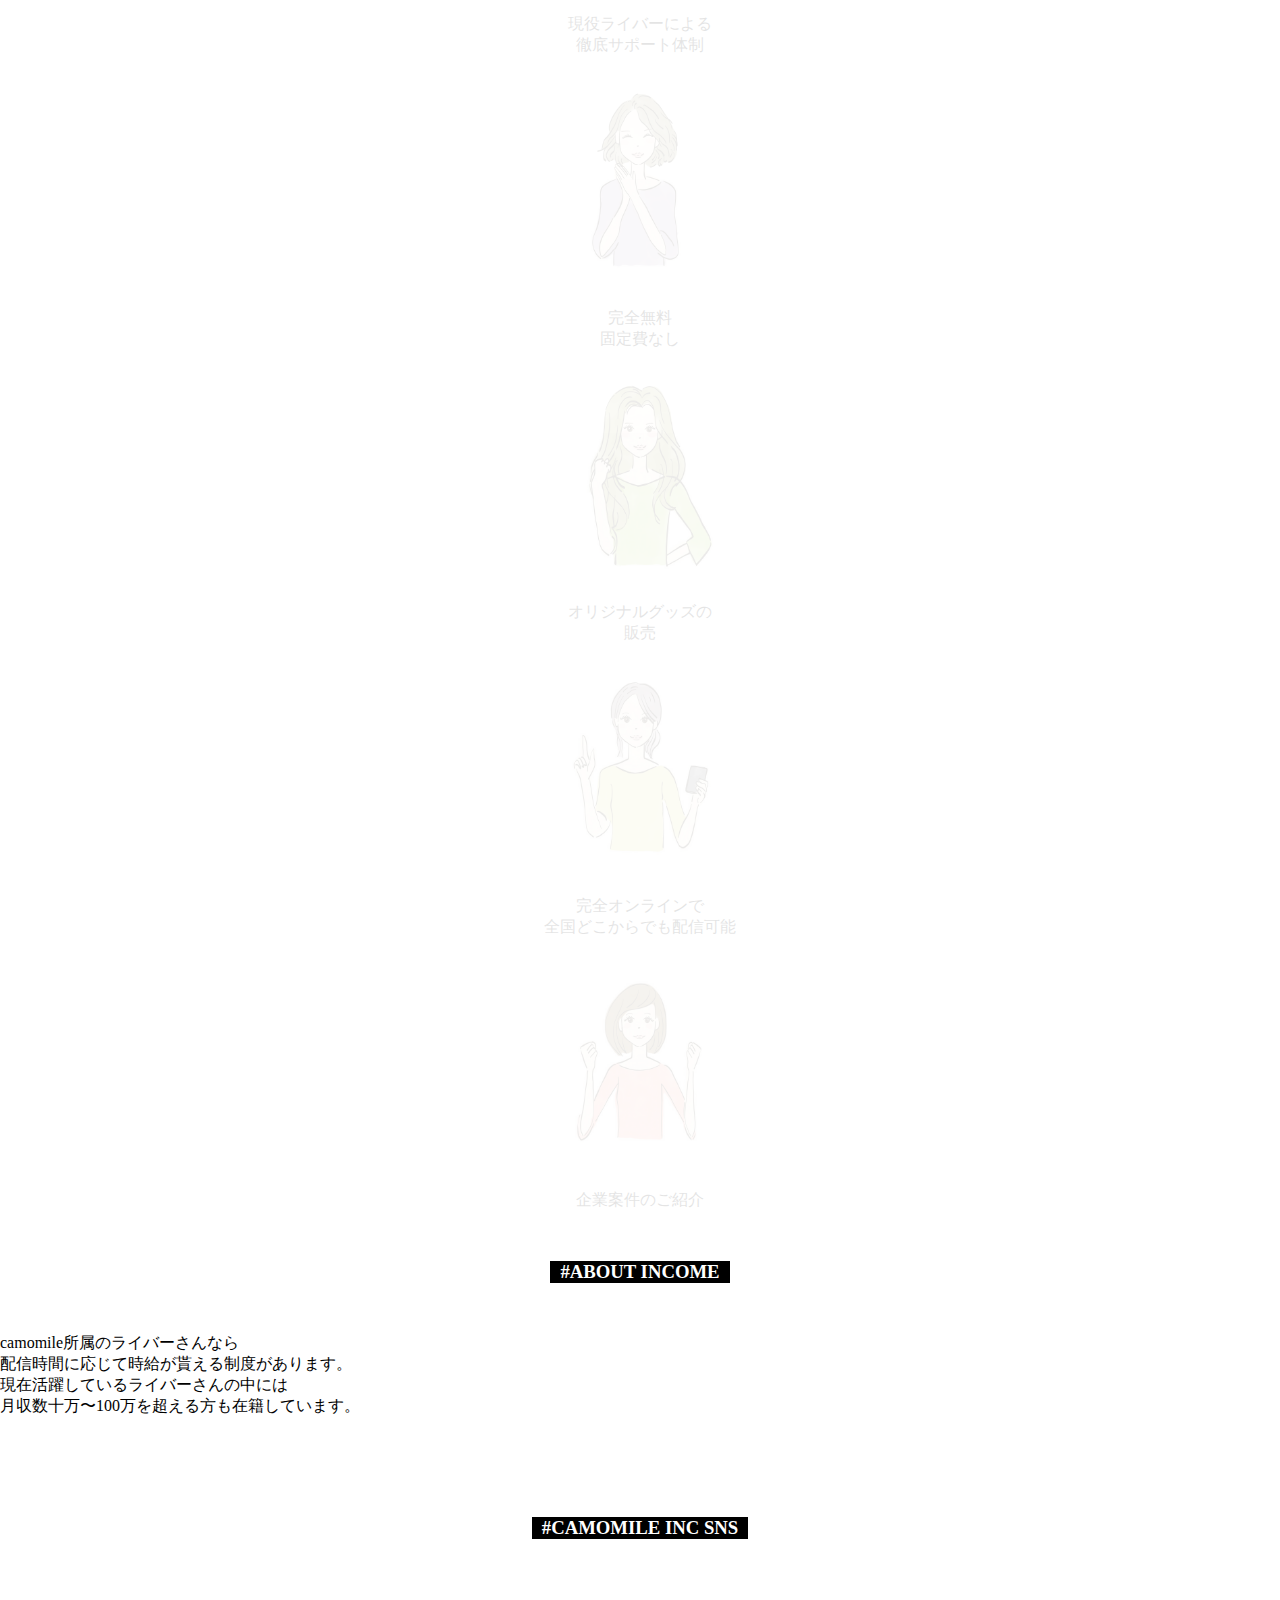
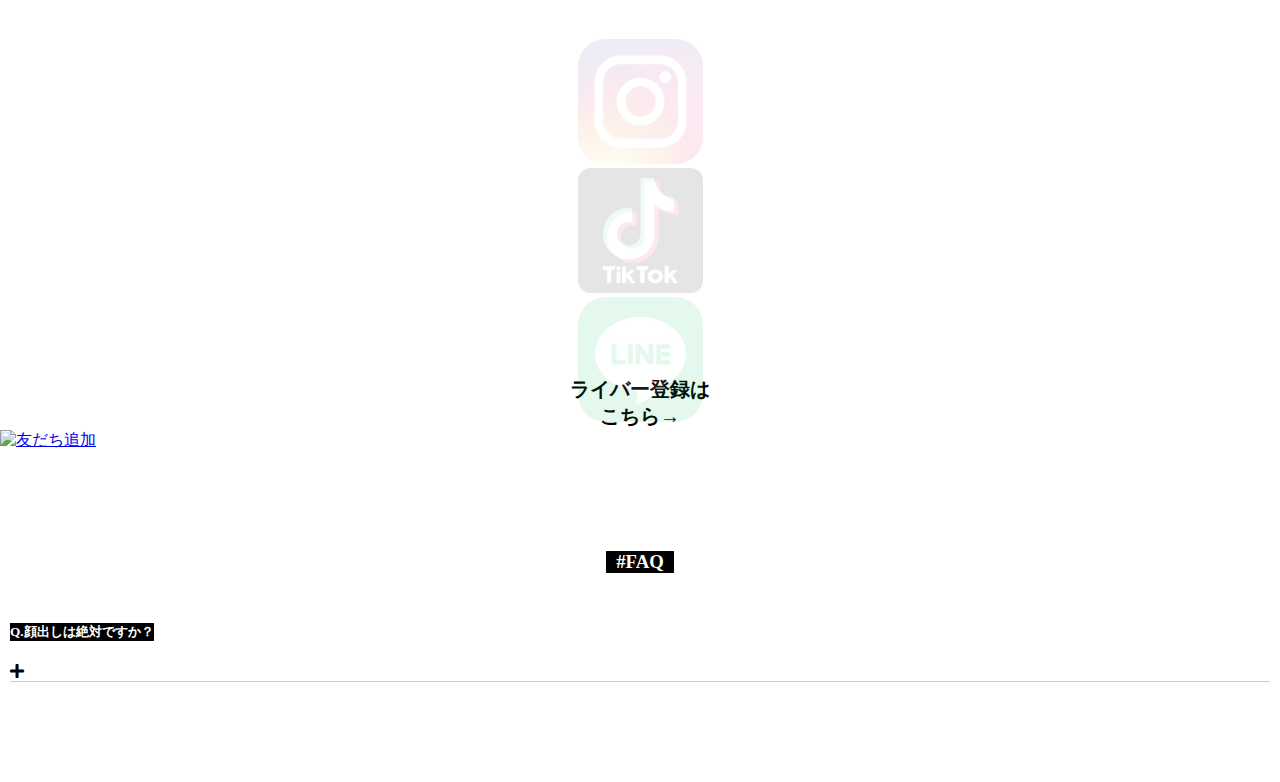
==== commit 1cf2117b: "LINEボタンの設置" ====
--- a/landing_page.html
+++ b/landing_page.html
@@ -9,6 +9,7 @@
     <link href="https://use.fontawesome.com/releases/v5.15.2/css/all.css" rel="stylesheet">
     <link rel="stylesheet" href="css/stylesheet.css">
     <link rel="stylesheet" href="css/responsive.css">
+
   </head>
   <body>
     <script src="https://cdn.jsdelivr.net/npm/@popperjs/core@2.5.4/dist/umd/popper.min.js" integrity="sha384-q2kxQ16AaE6UbzuKqyBE9/u/KzioAlnx2maXQHiDX9d4/zp8Ok3f+M7DPm+Ib6IU" crossorigin="anonymous"></script>
@@ -21,7 +22,6 @@
         <span></span>
         <span></span>
       </div>
-
       <nav class="globalMenuSp">
         <ul>
           <li><a href="#top">TOP</a></li>
@@ -32,6 +32,18 @@
           <li><a id="faq-btn" href="#faq">FAQ</a></li>
         </ul>
       </nav>
+
+      <div id="add-liver" class="add-liver d-flex">
+        <div class="mx-3 align-center my-auto">
+          <p>ライバー募集<br>登録はこちらから→</p>
+        </div>
+        <div class="mx-3 sns-icon">
+          <a href="https://lin.ee/BvedKbA">
+            <img src="images/LINE_APP.png" alt="友だち追加">
+          </a>
+        </div>
+      </div>
+
     </div>
     
     <section id="introduction" class="container introduction">
@@ -92,30 +104,32 @@
     <section id="sns" class="container sns-container">
       <h3>#CAMOMILE INC SNS</h3>
       <div class="row centering">
+        <!-- instagram -->
         <div class="col-4 sns-icon fadein">
           <a href="https://www.instagram.com/camomile_inc/">
             <img src="images/instagram.png" alt="instagram">
           </a>
         </div>
+        <!-- tiktok -->
         <div class="col-4 sns-icon fadein">
           <a href="https://www.tiktok.com/@camomile_inc?_d=secCgsIARCbDRgBIAMoARI%2BCjyllP5ze%2B%2FtLXZkjYY%2FfnYk%2FFfTJeMfltoAxO3SIaD55NR7eZRRlzbjZxRGlQ6KHcXVwSS3CQtgFpGZxR8aAA%3D%3D&language=ja&sec_uid=MS4wLjABAAAAf8hpmkzNmXRhXUS63InnYRb-gfjr7o-J_X2wJsMVY2h9fYpWc60X6aGtjejuSTtB&sec_user_id=MS4wLjABAAAABhGzmjiT7xYJOSR6aK7KjN5cphFt4nD_J8RGndwjB6o&share_author_id=6828920080991962113&share_link_id=4E3CF757-863F-4EA0-9C6C-1784E2E8E33A&tt_from=copy&u_code=lf9k50d0&user_id=73785457763&utm_campaign=client_share&utm_medium=ios&utm_source=copy&source=h5_t">
             <img src="images/tiktok.png" alt="tiktok">
           </a>
         </div>
+        <!-- LINE -->
         <div class="col-4 sns-icon fadein">
-          <a href="#">
+          <a href="https://lin.ee/BvedKbA">
             <img src="images/line.png" alt="line">
           </a>
         </div>
       </div>
-      <article class="my-5 d-flex justify-content-center add-liver">
+      <!-- add_Liver -->
+      <article class="my-5 d-flex justify-content-center align-items-center add-liver">
         <div class="mx-3 align-center">
           <p>ライバー登録は<br>こちら→</p>
         </div>
         <div class="mx-3">
-          <a class="btn bg-line" href=""><!-- fontawesome -->
-            <i class="fab fa-line"></i><span class="add-friend">友だち追加</span>
-          </a>
+          <a href="https://lin.ee/BvedKbA"><img src="https://scdn.line-apps.com/n/line_add_friends/btn/ja.png " alt="友だち追加" height="36" border="0"></a>
         </div>
       </article>
     </section>
--- a/css/stylesheet.css
+++ b/css/stylesheet.css
@@ -28,8 +28,24 @@
 /* top-container */
 .top-container {
   background-image: url('../images/top_image.png');
-  height: 1000px;
+  height: 100vh;
   background-size: 100% 100%;
+  position: relative;
+}
+#add-liver {
+  position: absolute;
+  right: 10vw;
+  bottom: 10vh;
+}
+#add-liver p {
+  -webkit-text-stroke: 1px #fff;
+}
+.add-liver p {
+  margin: 0;
+  font-size: 20px;
+  font-weight: bold;
+  
+
 }
 
 /*** ハンバーガーメニュー ***/
